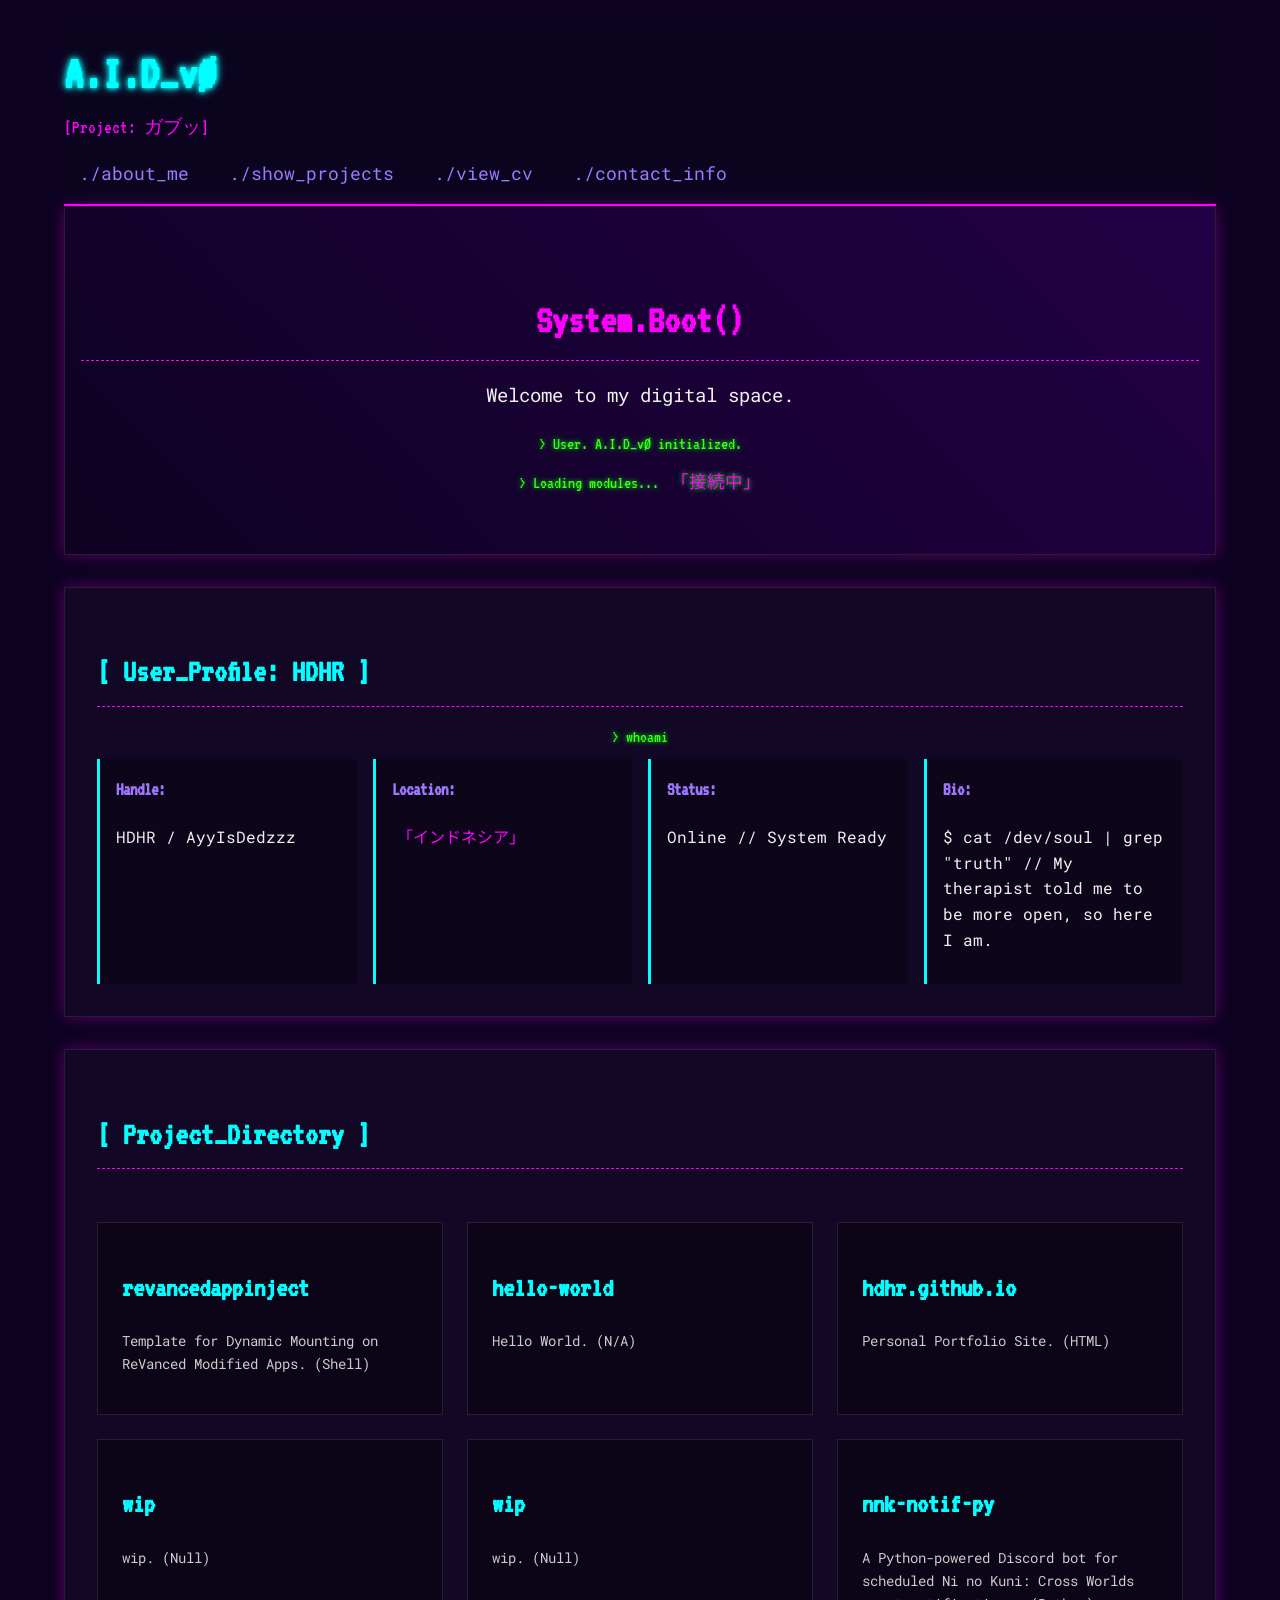
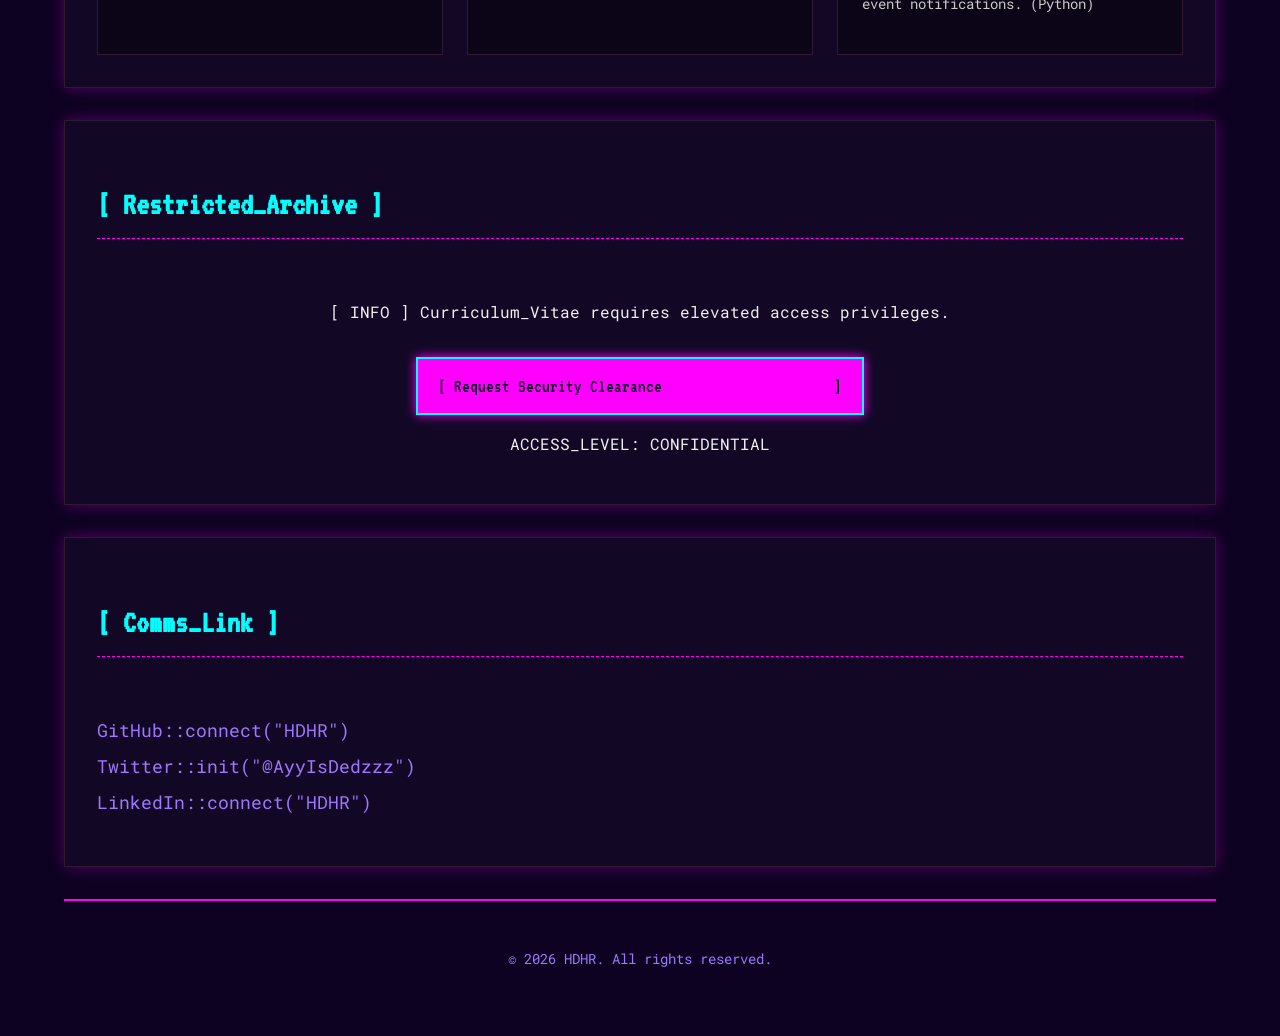
==== index.html @ f1be5d68 "Remove duplicate "Welcome" message" ====
<!DOCTYPE html>
<html lang="en">
<head>
    <meta charset="UTF-8">
    <meta name="viewport" content="width=device-width, initial-scale=1.0">
    <title>[Project: ガブッ]</title>
    <link rel="icon" type="image/x-icon" href="favicon.ico">
    <link rel="stylesheet" href="style.css">
    <link href="https://fonts.googleapis.com/css2?family=VT323&family=Roboto+Mono&family=Noto+Sans+JP&display=swap" rel="stylesheet">
</head>
<body>
    <div class="container">
        <header>
            <div class="logo">
                <h1>A.I.D_vØ</h1>
                <span class="sub-logo">[Project: ガブッ]</span>
            </div>
            <nav>
                <a href="#about">./about_me</a>
                <a href="#projects">./show_projects</a>
                <a href="#cv">./view_cv</a>
                <a href="#contact">./contact_info</a>
            </nav>
        </header>

        <main>
            <section id="hero">
                <div class="hero-text">
                    <h2>System.Boot()</h2>
                    <p id="typing-effect"></p>
                    <p class="prompt">&gt; User. A.I.D_vØ initialized.</p>
                    <p class="prompt">&gt; Loading modules... <span class="jp-char">「接続中」</span></p>
                </div>
            </section>

            <section id="about">
                <h2>[ User_Profile: HDHR ]</h2>
                <p class="prompt">&gt; whoami</p>
                <div class="profile-grid">
                    <div class="profile-card">
                        <h3>Handle:</h3>
                        <p>HDHR / AyyIsDedzzz</p>
                    </div>
                    <div class="profile-card">
                        <h3>Location:</h3>
                        <p><span class="jp-char">「インドネシア」</span></p>
                    </div>
                    <div class="profile-card">
                        <h3>Status:</h3>
                        <p>Online // System Ready</p>
                    </div>
                    <div class="profile-card">
                        <h3>Bio:</h3>
                        <p>$ cat /dev/soul | grep "truth" // My therapist told me to be more open, so here I am.</p>
                    </div>
                </div>
            </section>

            <section id="projects">
                <h2>[ Project_Directory ]</h2>
                <p class="prompt">&gt; ls ./projects</p>
                <div class="projects-grid">
                    <div class="project-item">
                        <h3><a href="https://github.com/HDHR/revancedappinject" target="_blank">revancedappinject</a></h3>
                        <p>Template for Dynamic Mounting on ReVanced Modified Apps. (Shell)</p>
                    </div>
                    <div class="project-item">
                        <h3><a href="https://github.com/HDHR/hello-world" target="_blank">hello-world</a></h3>
                        <p>Hello World. (N/A)</p>
                    </div>
                    <div class="project-item">
                        <h3><a href="https://github.com/HDHR/hdhr.github.io" target="_blank">hdhr.github.io</a></h3>
                        <p>Personal Portfolio Site. (HTML)</p>
                    </div>
                    <div class="project-item">
                        <h3><a href="https://github.com/HDHR" target="_blank">wip</a></h3>
                        <p>wip. (Null)</p>
                    </div>
                    <div class="project-item">
                        <h3><a href="https://github.com/HDHR" target="_blank">wip</a></h3>
                        <p>wip. (Null)</p>
                    </div>
                    <div class="project-item">
                        <h3><a href="https://github.com/HDHR/nnk-notif-py" target="_blank">nnk-notif-py</a></h3>
                        <p>A Python-powered Discord bot for scheduled Ni no Kuni: Cross Worlds event notifications. (Python)</p>
                    </div>
                </div>
            </section>

            <section id="cv">
                <h2>[ Restricted_Archive ]</h2>
                <p class="prompt">&gt; sudo request_access --file ./secure/cv.pdf</p>
                <div class="cv-link">
                    <p>[ INFO ] Curriculum_Vitae requires elevated access privileges.</p>
                    <a href="https://tiny.cc/zdxl001" target="_blank" id="cv-access-request" class="button">[ Request Security Clearance <span class="jp-char">「アクセス申請」</span> ]</a>
                    <p span class="glitch" data-text="ACCESS_LEVEL: CONFIDENTIAL">ACCESS_LEVEL: CONFIDENTIAL</span></p>
                </div>
            </section>

            <section id="contact">
                <h2>[ Comms_Link ]</h2>
                <p class="prompt">&gt; establish_connection --protocol all</p>
                <ul>
                    <li><a href="https://github.com/HDHR" target="_blank">GitHub::connect("HDHR")</a></li>
                    <li><a href="https://twitter.com/AyyIsDedzzz" target="_blank">Twitter::init("@AyyIsDedzzz")</a></li>
                    <li><a href="https://www.linkedin.com/in/hdhr/" target="_blank">LinkedIn::connect("HDHR")</a></li>
                    <!-- <li>Discord::user("<span class="glitch" data-text="@AyyIsDedzzz">@AyyIsDedzzz</span>")</li> -->
                </ul>
            </section>
        </main>

        <footer>
            <p>&copy; <span id="current-year"></span> HDHR. All rights reserved.</p>
        </footer>
    </div>
    <script src="script.js"></script>
</body>
</html>
---- style.css ----
body {
    font-family: 'Roboto Mono', monospace;
    background-color: #0d0221;
    color: #f0f0f0;
    margin: 0;
    padding: 0;
    line-height: 1.6;
    overflow-x: hidden;
}

.container {
    width: 90%;
    max-width: 1200px;
    margin: 0 auto;
    padding: 20px;
}

header {
    background: rgba(10, 5, 30, 0.8);
    padding: 1rem 0;
    border-bottom: 2px solid #ff00ff;
}

.prompt {
    opacity: 0;
    transition: opacity 0.5s ease-in-out;
    color: #00ff00;
    text-shadow: 0 0 5px #00ff00;
    margin: 5px 0;
    text-align: center;
    margin-bottom: 2rem;
}

.logo h1 {
    font-family: 'VT323', monospace;
    font-size: 3em;
    color: #00ffff;
    margin: 0;
    text-shadow: 0 0 5px #00ffff, 0 0 10px #00ffff;
}

.logo .sub-logo {
    font-family: 'VT323', monospace;
    color: #ff00ff;
    font-size: 1.2em;
}

nav {
    margin-top: 1rem;
}

nav a {
    color: #9f78ff;
    text-decoration: none;
    margin: 0 15px;
    font-size: 1.1em;
    transition: color 0.3s ease, text-shadow 0.3s ease;
}

nav a:hover {
    color: #ff00ff;
    text-shadow: 0 0 5px #ff00ff;
}

main section {
    background: rgba(20, 10, 40, 0.7);
    padding: 2rem;
    margin-bottom: 2rem;
    border: 1px solid #301934;
    box-shadow: 0 0 15px rgba(255, 0, 255, 0.3);
}

main section h2 {
    font-family: 'VT323', monospace;
    color: #00ffff;
    font-size: 2em;
    border-bottom: 1px dashed #ff00ff;
    padding-bottom: 0.5rem;
    margin-bottom: 1rem;
}

.prompt {
    color: #39ff14;
    font-family: 'VT323', monospace;
    font-size: 1.1em;
    margin-bottom: 0.5em;
}

.jp-char {
    font-family: 'Noto Sans JP', sans-serif;
    color: #ff00ff;
    margin-left: 5px;
}

#hero {
    text-align: center;
    padding: 3rem 1rem;
    background: linear-gradient(45deg, #0d0221, #240046);
}

#hero h2 {
    font-size: 2.5em;
    margin-bottom: 1rem;
    color: #ff00ff;
}

#typing-effect {
    font-size: 1.2em;
    color: #f0f0f0;
    min-height: 1.5em;
    margin-bottom: 1em;
}

.profile-grid {
    display: grid;
    grid-template-columns: repeat(auto-fit, minmax(250px, 1fr));
    gap: 1rem;
}

.profile-card {
    background: rgba(0,0,0,0.3);
    padding: 1rem;
    border-left: 3px solid #00ffff;
}

.profile-card h3 {
    color: #9f78ff;
    margin-top: 0;
    font-family: 'VT323', monospace;
}

.projects-grid {
    display: grid;
    grid-template-columns: repeat(auto-fit, minmax(300px, 1fr));
    gap: 1.5rem;
}

.project-item {
    background: rgba(0,0,0,0.4);
    padding: 1.5rem;
    border: 1px solid #301934;
    transition: transform 0.3s ease, box-shadow 0.3s ease;
}

.project-item:hover {
    transform: translateY(-5px);
    box-shadow: 0 0 20px rgba(0, 255, 255, 0.5);
}

.project-item h3 a {
    color: #00ffff;
    text-decoration: none;
    font-family: 'VT323', monospace;
    font-size: 1.5em;
}

.project-item h3 a:hover {
    text-decoration: underline;
    color: #ff00ff;
}

.project-item p {
    font-size: 0.9em;
    color: #cccccc;
}

.cv-link {
    text-align: center;
}

.button {
    display: inline-block;
    padding: 10px 20px;
    background-color: #ff00ff;
    color: #0d0221;
    text-decoration: none;
    font-family: 'VT323', monospace;
    font-size: 1.2em;
    border: 2px solid #00ffff;
    box-shadow: 0 0 10px #ff00ff;
    transition: background-color 0.3s ease, color 0.3s ease, box-shadow 0.3s ease;
    margin-top: 1rem;
}

.button:hover {
    background-color: #00ffff;
    color: #0d0221;
    box-shadow: 0 0 15px #00ffff;
}

#contact ul {
    list-style: none;
    padding: 0;
}

#contact li {
    margin-bottom: 0.5rem;
}

#contact a {
    color: #9f78ff;
    text-decoration: none;
    font-size: 1.1em;
}

#contact a:hover {
    color: #00ffff;
    text-decoration: underline;
}

.hero-text {
    text-align: center;
}

.glitch {
    position: relative;
    color: #f0f0f0;
}

footer {
    text-align: center;
    padding: 2rem 0;
    margin-top: 2rem;
    border-top: 2px solid #ff00ff;
    color: #9f78ff;
    font-size: 0.9em;
}

@media (max-width: 768px) {
    .logo h1 {
        font-size: 2.5em;
    }
    nav a {
        display: block;
        margin: 10px 0;
    }
    .profile-grid, .projects-grid {
        grid-template-columns: 1fr;
    }
}
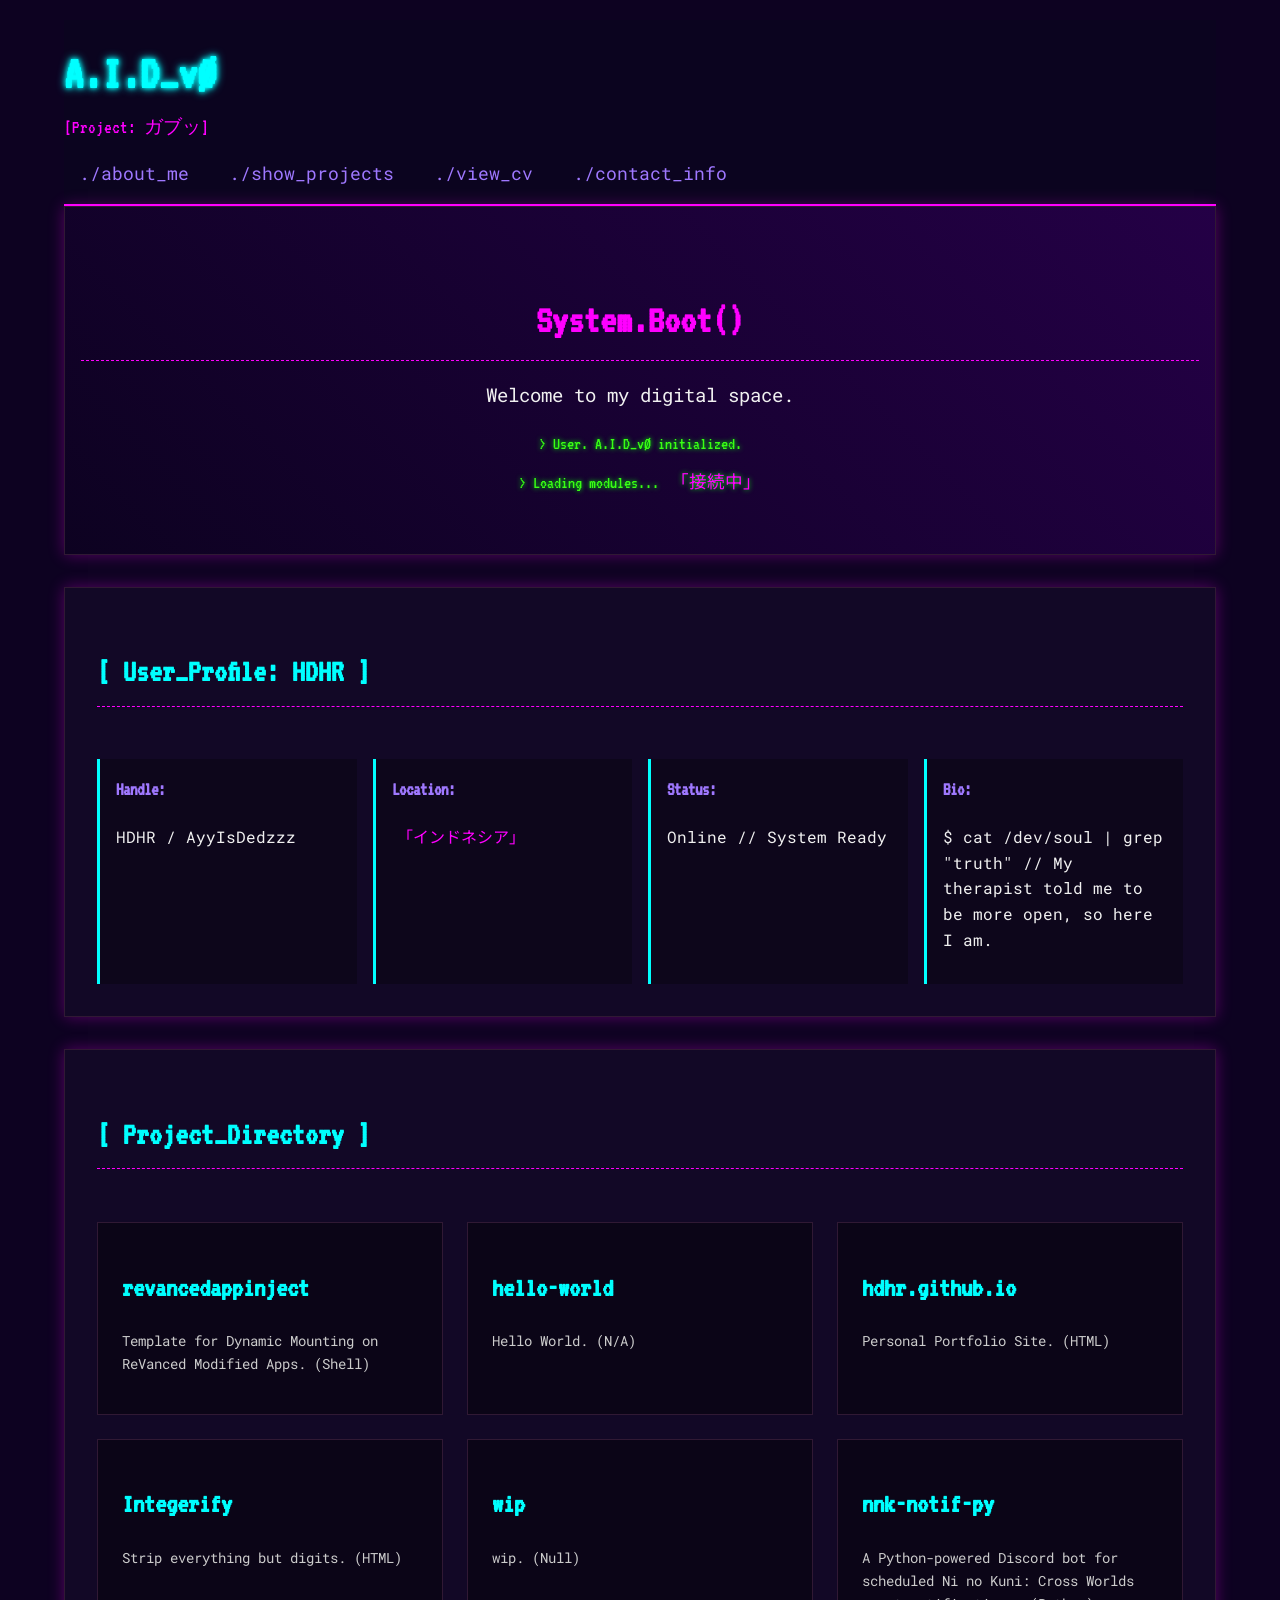
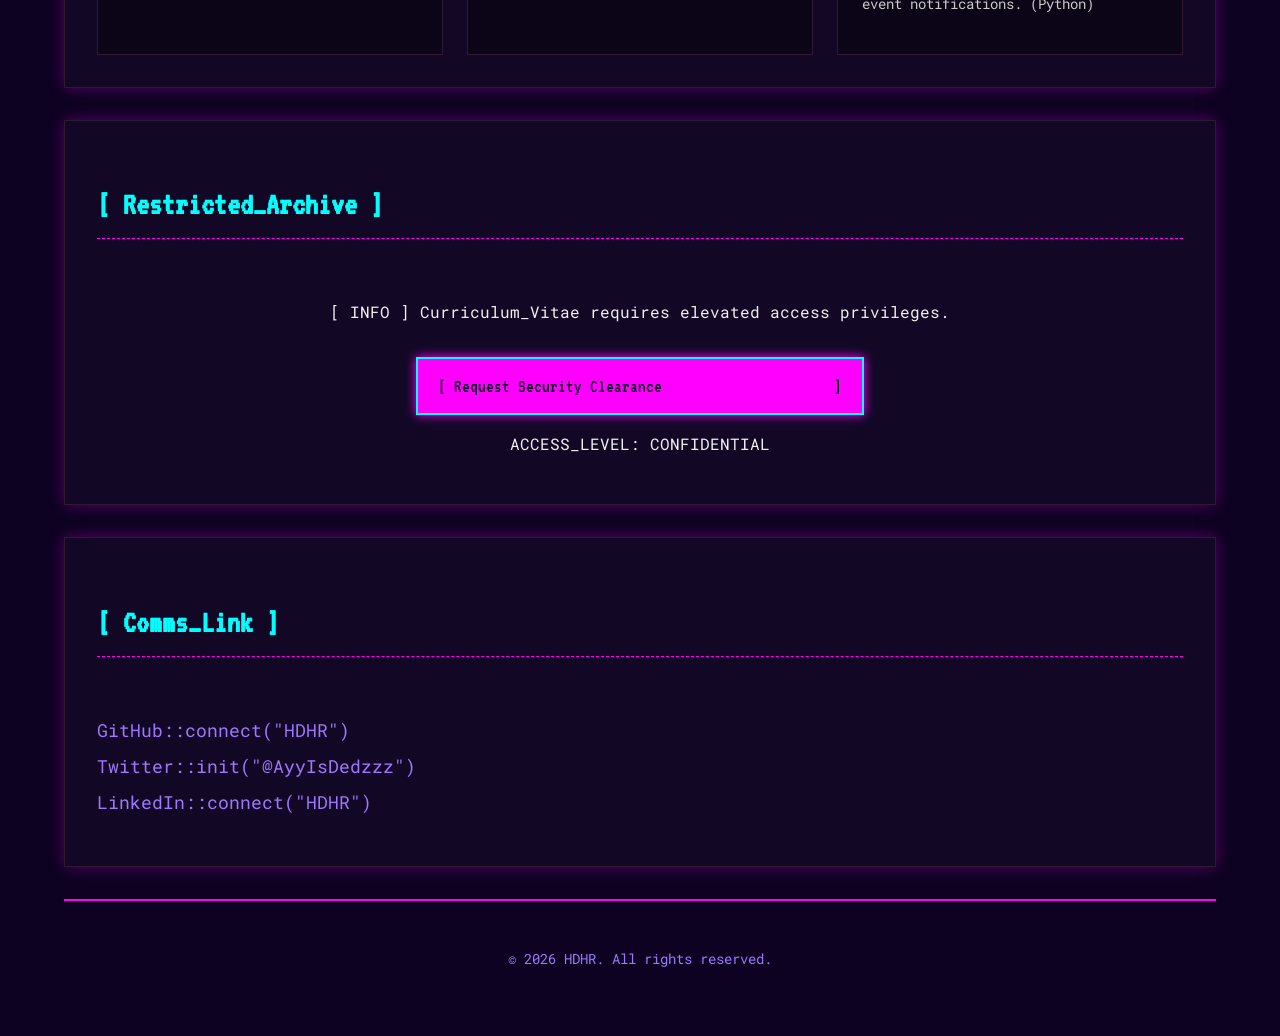
==== commit d5bcf08c: "Add new project "Integerify"" ====
--- a/index.html
+++ b/index.html
@@ -73,8 +73,8 @@
                         <p>Personal Portfolio Site. (HTML)</p>
                     </div>
                     <div class="project-item">
-                        <h3><a href="https://github.com/HDHR" target="_blank">wip</a></h3>
-                        <p>wip. (Null)</p>
+                        <h3><a href="https://hdhr.github.io/Integerify/" target="_blank">Integerify</a></h3>
+                        <p>Strip everything but digits. (HTML)</p>
                     </div>
                     <div class="project-item">
                         <h3><a href="https://github.com/HDHR" target="_blank">wip</a></h3>
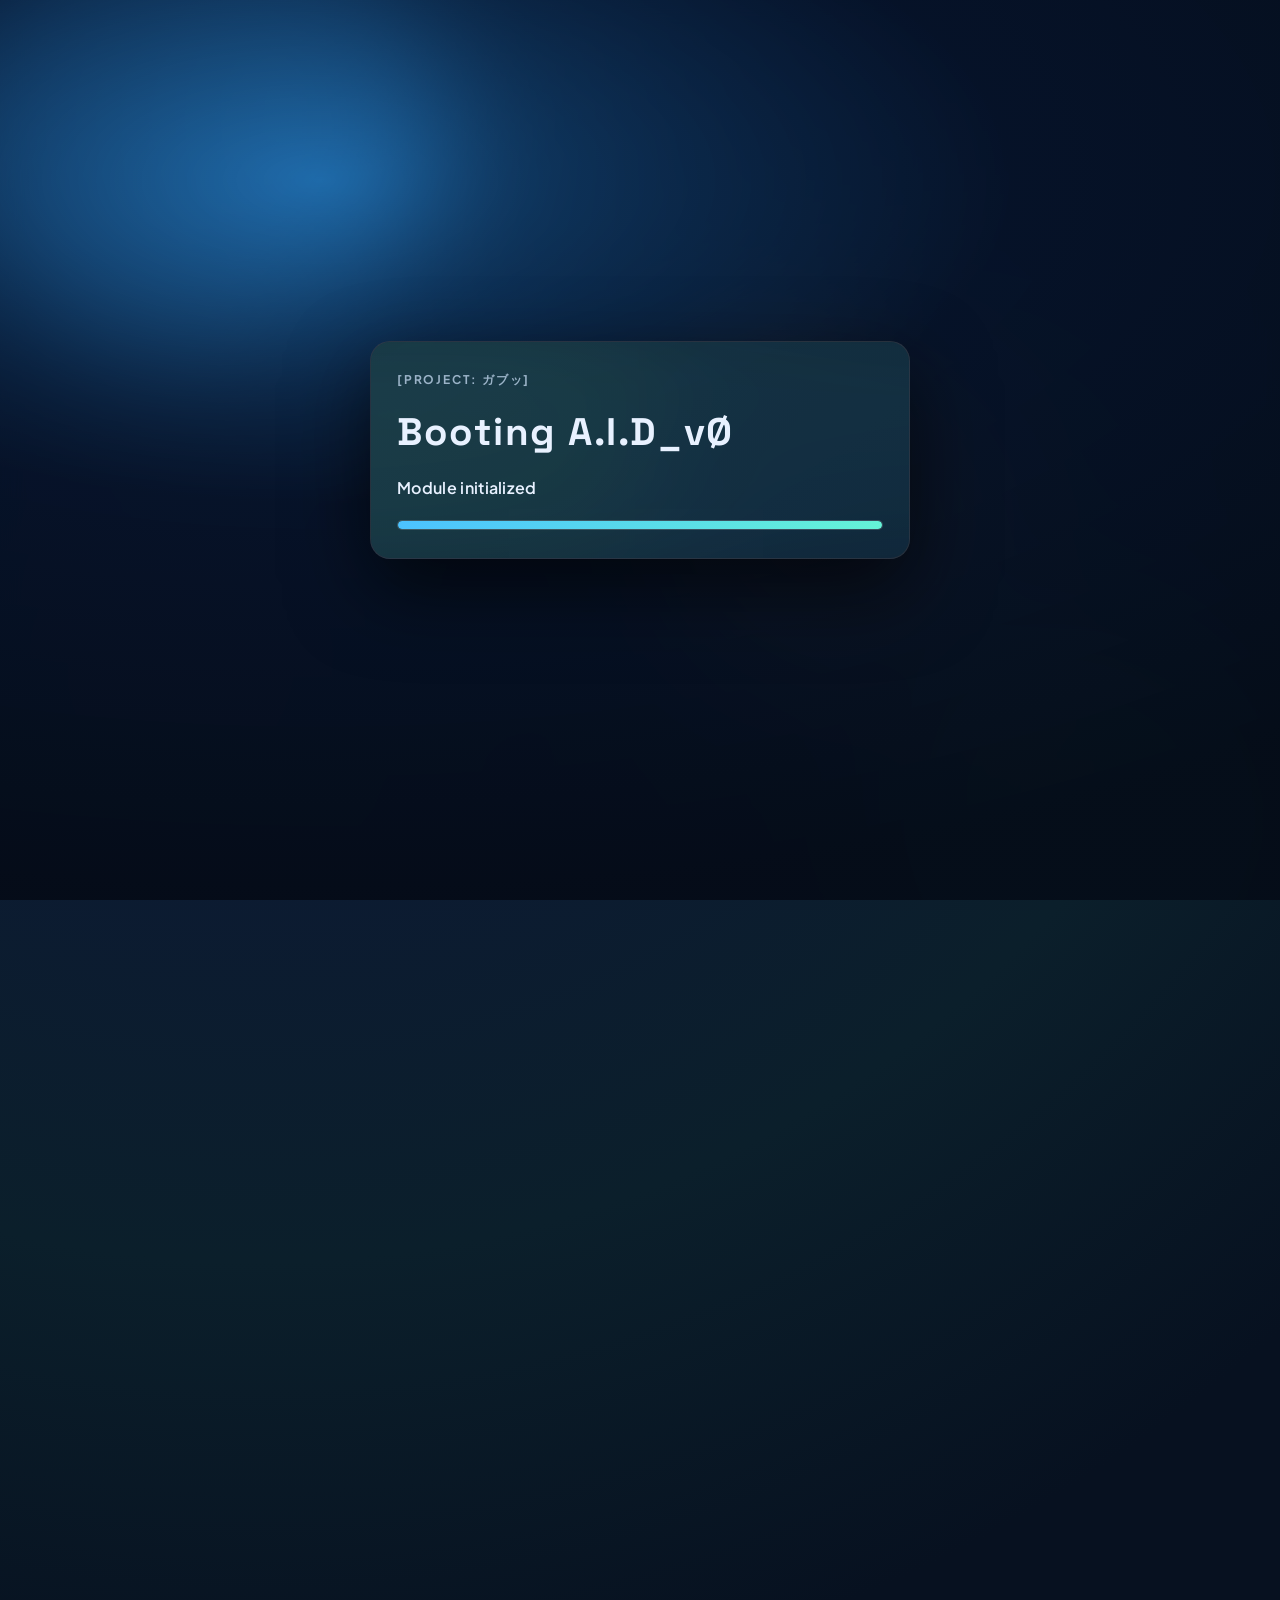
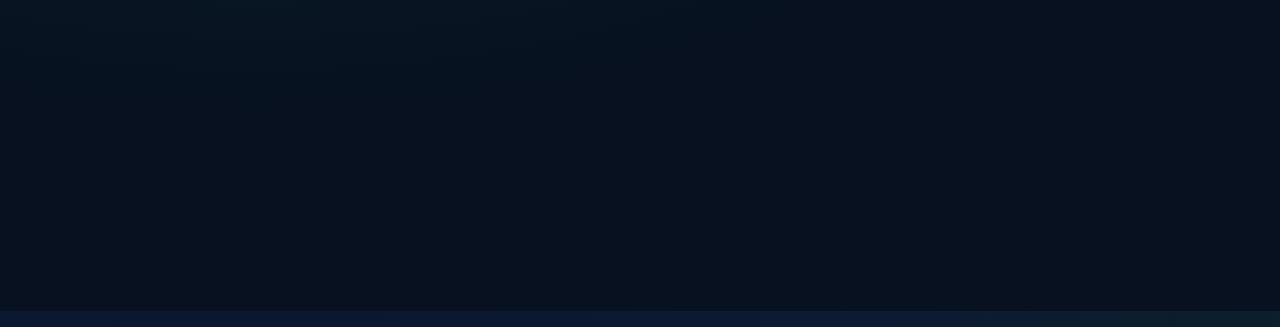
==== commit a89b2438: "In the Frutiger Aero mood 🍃" ====
--- a/index.html
+++ b/index.html
@@ -6,9 +6,25 @@
     <title>[Project: ガブッ]</title>
     <link rel="icon" type="image/x-icon" href="favicon.ico">
     <link rel="stylesheet" href="style.css">
-    <link href="https://fonts.googleapis.com/css2?family=VT323&family=Roboto+Mono&family=Noto+Sans+JP&display=swap" rel="stylesheet">
+    <link href="https://fonts.googleapis.com/css2?family=Plus+Jakarta+Sans:wght@400;500;600;700&family=Space+Grotesk:wght@500;600&family=Noto+Sans+JP:wght@500&display=swap" rel="stylesheet">
 </head>
 <body>
+    <div class="aero-ambient">
+        <div class="orb orb-1"></div>
+        <div class="orb orb-2"></div>
+        <div class="orb orb-3"></div>
+        <div class="mesh"></div>
+    </div>
+    <div id="boot-overlay">
+        <div class="boot-grid">
+            <div class="boot-card">
+                <p class="boot-label">[Project: ガブッ]</p>
+                <h1 class="boot-title">Booting A.I.D_vØ</h1>
+                <p class="boot-line" id="boot-line"></p>
+                <div class="boot-bar"><span></span></div>
+            </div>
+        </div>
+    </div>
     <div class="container">
         <header>
             <div class="logo">
@@ -26,10 +42,11 @@
         <main>
             <section id="hero">
                 <div class="hero-text">
-                    <h2>System.Boot()</h2>
+                    <h2>Module.Load()</h2>
                     <p id="typing-effect"></p>
                     <p class="prompt">&gt; User. A.I.D_vØ initialized.</p>
                     <p class="prompt">&gt; Loading modules... <span class="jp-char">「接続中」</span></p>
+                    <p class="prompt">&gt; Module initialized.</p>
                 </div>
             </section>
 
@@ -93,7 +110,7 @@
                 <div class="cv-link">
                     <p>[ INFO ] Curriculum_Vitae requires elevated access privileges.</p>
                     <a href="https://tiny.cc/zdxl001" target="_blank" id="cv-access-request" class="button">[ Request Security Clearance <span class="jp-char">「アクセス申請」</span> ]</a>
-                    <p span class="glitch" data-text="ACCESS_LEVEL: CONFIDENTIAL">ACCESS_LEVEL: CONFIDENTIAL</span></p>
+                    <p class="glitch" data-text="ACCESS_LEVEL: CONFIDENTIAL">ACCESS_LEVEL: CONFIDENTIAL</p>
                 </div>
             </section>
 
@@ -115,4 +132,4 @@
     </div>
     <script src="script.js"></script>
 </body>
-</html> +</html> 
--- a/style.css
+++ b/style.css
@@ -1,240 +1,563 @@
+:root {
+    --ink: #e8f1ff;
+    --muted: #9bb3c8;
+    --accent: #4cc2ff;
+    --accent-2: #65f3d6;
+    --accent-3: #ffd28c;
+    --card: rgba(17, 31, 54, 0.82);
+    --border: rgba(255, 255, 255, 0.12);
+    --shadow: 0 24px 80px rgba(0, 0, 0, 0.55);
+}
+
+* {
+    box-sizing: border-box;
+}
+
 body {
-    font-family: 'Roboto Mono', monospace;
-    background-color: #0d0221;
-    color: #f0f0f0;
+    font-family: 'Plus Jakarta Sans', sans-serif;
+    background: radial-gradient(120% 80% at 20% 10%, #0b1630 0%, #0c1a33 40%, #0b1f2b 70%, #071120 100%);
+    color: var(--ink);
     margin: 0;
-    padding: 0;
-    line-height: 1.6;
+    line-height: 1.65;
     overflow-x: hidden;
+    min-height: 100vh;
+}
+
+#boot-overlay {
+    position: fixed;
+    inset: 0;
+    display: flex;
+    align-items: center;
+    justify-content: center;
+    background: radial-gradient(120% 80% at 25% 20%, rgba(20, 120, 200, 0.35) 0%, rgba(6, 18, 40, 0.95) 45%, rgba(5, 12, 24, 0.98) 100%);
+    backdrop-filter: blur(12px);
+    z-index: 20;
+    transition: opacity 0.8s ease, transform 0.8s ease, visibility 0.8s ease;
+}
+
+body.boot-complete #boot-overlay {
+    opacity: 0;
+    visibility: hidden;
+    transform: scale(1.02);
+}
+
+body:not(.boot-complete) .container {
+    opacity: 0;
+    filter: blur(10px);
+    transform: translateY(16px);
+    pointer-events: none;
+    transition: opacity 0.6s ease 0.1s, filter 0.6s ease 0.1s, transform 0.6s ease 0.1s;
+}
+
+body.boot-complete .container {
+    opacity: 1;
+    filter: none;
+    transform: none;
+}
+
+.boot-grid {
+    width: min(540px, 92vw);
+}
+
+.boot-card {
+    position: relative;
+    background: linear-gradient(145deg, rgba(13, 28, 45, 0.95), rgba(10, 21, 34, 0.9));
+    border: 1px solid rgba(255, 255, 255, 0.12);
+    border-radius: 20px;
+    padding: 28px 26px;
+    box-shadow: 0 30px 80px rgba(0, 0, 0, 0.65);
+    overflow: hidden;
+}
+
+.boot-card::before {
+    content: "";
+    position: absolute;
+    inset: -30%;
+    background: conic-gradient(from 120deg, rgba(76, 194, 255, 0.2), rgba(101, 243, 214, 0.24), rgba(76, 194, 255, 0.18));
+    filter: blur(60px);
+    opacity: 0.7;
+    z-index: 0;
+}
+
+.boot-label {
+    position: relative;
+    z-index: 1;
+    letter-spacing: 0.15em;
+    text-transform: uppercase;
+    color: var(--muted);
+    font-weight: 700;
+    font-size: 0.75rem;
+    margin: 0 0 10px;
+}
+
+.boot-title {
+    position: relative;
+    z-index: 1;
+    margin: 0 0 12px;
+    font-family: 'Space Grotesk', 'Plus Jakarta Sans', sans-serif;
+    font-size: clamp(1.8rem, 4vw, 2.4rem);
+    letter-spacing: 0.04em;
+    color: var(--ink);
+}
+
+.boot-line {
+    position: relative;
+    z-index: 1;
+    margin: 0 0 18px;
+    min-height: 1.4em;
+    color: var(--ink);
+    font-weight: 600;
+    letter-spacing: 0.02em;
+}
+
+.boot-bar {
+    position: relative;
+    z-index: 1;
+    width: 100%;
+    height: 10px;
+    border-radius: 999px;
+    background: rgba(255, 255, 255, 0.06);
+    overflow: hidden;
+    border: 1px solid rgba(255, 255, 255, 0.12);
+}
+
+.boot-bar span {
+    display: block;
+    height: 100%;
+    width: 0;
+    background: linear-gradient(120deg, var(--accent), var(--accent-2));
+    box-shadow: 0 0 18px rgba(76, 194, 255, 0.4);
+    border-radius: 999px;
+    animation: boot-progress 3.6s ease forwards;
+}
+
+@keyframes boot-progress {
+    0% { width: 0; }
+    40% { width: 38%; }
+    70% { width: 68%; }
+    100% { width: 100%; }
+}
+
+a {
+    color: inherit;
+}
+
+.aero-ambient {
+    position: fixed;
+    inset: 0;
+    pointer-events: none;
+    overflow: hidden;
+    z-index: 0;
+}
+
+.aero-ambient .orb {
+    position: absolute;
+    border-radius: 999px;
+    filter: blur(60px);
+    mix-blend-mode: screen;
+    opacity: 0.45;
+}
+
+.orb-1 {
+    width: 520px;
+    height: 520px;
+    background: #3aa7ff;
+    top: -140px;
+    left: -80px;
+}
+
+.orb-2 {
+    width: 420px;
+    height: 420px;
+    background: #3dd1ad;
+    bottom: -140px;
+    right: -20px;
+}
+
+.orb-3 {
+    width: 320px;
+    height: 320px;
+    background: #ffb86c;
+    top: 40%;
+    left: 52%;
+}
+
+.mesh {
+    position: absolute;
+    inset: -10%;
+    background:
+        radial-gradient(circle at 30% 20%, rgba(76, 194, 255, 0.35), transparent 35%),
+        radial-gradient(circle at 70% 60%, rgba(101, 243, 214, 0.28), transparent 35%),
+        radial-gradient(circle at 20% 70%, rgba(255, 216, 140, 0.2), transparent 25%);
+    filter: blur(90px);
+    opacity: 0.5;
 }
 
 .container {
-    width: 90%;
-    max-width: 1200px;
+    position: relative;
+    z-index: 1;
+    width: min(1100px, 92vw);
     margin: 0 auto;
-    padding: 20px;
+    padding: 32px 0 48px;
+    transition: opacity 0.6s ease 0.1s, filter 0.6s ease 0.1s, transform 0.6s ease 0.1s;
 }
 
 header {
-    background: rgba(10, 5, 30, 0.8);
-    padding: 1rem 0;
-    border-bottom: 2px solid #ff00ff;
+    display: flex;
+    align-items: center;
+    justify-content: space-between;
+    gap: 24px;
+    padding: 16px 20px;
+    background: rgba(9, 18, 32, 0.65);
+    border: 1px solid rgba(255, 255, 255, 0.08);
+    border-radius: 18px;
+    box-shadow: var(--shadow);
+    backdrop-filter: blur(14px);
+    position: sticky;
+    top: 16px;
+    z-index: 10;
+}
+
+.logo h1 {
+    margin: 0;
+    font-family: 'Space Grotesk', 'Plus Jakarta Sans', sans-serif;
+    font-size: clamp(1.6rem, 2vw, 2rem);
+    letter-spacing: 0.02em;
+    background: linear-gradient(120deg, var(--accent), var(--accent-2));
+    -webkit-background-clip: text;
+    color: transparent;
+}
+
+.logo .sub-logo {
+    display: block;
+    color: var(--muted);
+    font-size: 0.95rem;
+    margin-top: 4px;
+}
+
+nav {
+    display: flex;
+    flex-wrap: wrap;
+    gap: 12px;
+    justify-content: flex-end;
+}
+
+nav a {
+    display: inline-flex;
+    align-items: center;
+    gap: 6px;
+    padding: 10px 14px;
+    border-radius: 12px;
+    text-decoration: none;
+    font-weight: 600;
+    color: var(--ink);
+    background: linear-gradient(135deg, rgba(35, 143, 218, 0.22), rgba(73, 190, 170, 0.28));
+    border: 1px solid rgba(255, 255, 255, 0.08);
+    box-shadow: 0 12px 28px rgba(0, 0, 0, 0.45);
+    transition: transform 0.2s ease, box-shadow 0.2s ease, background 0.2s ease;
+}
+
+nav a:hover {
+    transform: translateY(-2px);
+    background: linear-gradient(135deg, rgba(35, 143, 218, 0.32), rgba(73, 190, 170, 0.36));
+    box-shadow: 0 14px 32px rgba(0, 0, 0, 0.55);
+}
+
+main section {
+    background: var(--card);
+    border: 1px solid var(--border);
+    border-radius: 24px;
+    box-shadow: var(--shadow);
+    padding: 28px;
+    margin-top: 24px;
+    scroll-margin-top: 120px;
+    position: relative;
+    overflow: hidden;
+}
+
+main section::after {
+    content: "";
+    position: absolute;
+    inset: 0;
+    background: linear-gradient(135deg, rgba(76, 194, 255, 0.08), rgba(101, 243, 214, 0.08));
+    mix-blend-mode: screen;
+    pointer-events: none;
+    z-index: 0;
+}
+
+main section h2 {
+    position: relative;
+    margin: 0 0 14px;
+    font-family: 'Space Grotesk', 'Plus Jakarta Sans', sans-serif;
+    font-size: 1.4rem;
+    letter-spacing: 0.02em;
+    color: var(--ink);
+    display: inline-flex;
+    align-items: center;
+    gap: 10px;
+    z-index: 1;
+}
+
+main section > * {
+    position: relative;
+    z-index: 1;
+}
+
+main section h2::before {
+    content: "";
+    width: 12px;
+    height: 12px;
+    border-radius: 50%;
+    background: linear-gradient(135deg, var(--accent), var(--accent-2));
+    box-shadow: 0 6px 18px rgba(26, 180, 255, 0.4);
 }
 
 .prompt {
+    position: relative;
+    display: inline-flex;
+    align-items: center;
+    padding: 8px 12px;
+    margin: 6px 0 12px;
+    border-radius: 12px;
+    background: linear-gradient(135deg, rgba(26, 180, 255, 0.16), rgba(99, 228, 198, 0.18));
+    color: var(--ink);
+    font-weight: 600;
+    letter-spacing: 0.01em;
+    box-shadow: 0 10px 24px rgba(0, 0, 0, 0.4);
     opacity: 0;
-    transition: opacity 0.5s ease-in-out;
-    color: #00ff00;
-    text-shadow: 0 0 5px #00ff00;
-    margin: 5px 0;
-    text-align: center;
-    margin-bottom: 2rem;
-}
-
-.logo h1 {
-    font-family: 'VT323', monospace;
-    font-size: 3em;
-    color: #00ffff;
-    margin: 0;
-    text-shadow: 0 0 5px #00ffff, 0 0 10px #00ffff;
-}
-
-.logo .sub-logo {
-    font-family: 'VT323', monospace;
-    color: #ff00ff;
-    font-size: 1.2em;
-}
-
-nav {
-    margin-top: 1rem;
-}
-
-nav a {
-    color: #9f78ff;
-    text-decoration: none;
-    margin: 0 15px;
-    font-size: 1.1em;
-    transition: color 0.3s ease, text-shadow 0.3s ease;
-}
-
-nav a:hover {
-    color: #ff00ff;
-    text-shadow: 0 0 5px #ff00ff;
-}
-
-main section {
-    background: rgba(20, 10, 40, 0.7);
-    padding: 2rem;
-    margin-bottom: 2rem;
-    border: 1px solid #301934;
-    box-shadow: 0 0 15px rgba(255, 0, 255, 0.3);
-}
-
-main section h2 {
-    font-family: 'VT323', monospace;
-    color: #00ffff;
-    font-size: 2em;
-    border-bottom: 1px dashed #ff00ff;
-    padding-bottom: 0.5rem;
-    margin-bottom: 1rem;
-}
-
-.prompt {
-    color: #39ff14;
-    font-family: 'VT323', monospace;
-    font-size: 1.1em;
-    margin-bottom: 0.5em;
+    transition: opacity 0.5s ease;
+    z-index: 1;
 }
 
 .jp-char {
     font-family: 'Noto Sans JP', sans-serif;
-    color: #ff00ff;
-    margin-left: 5px;
+    color: var(--accent-2);
+    margin-left: 6px;
+    font-weight: 600;
 }
 
 #hero {
+    display: grid;
+    grid-template-columns: repeat(auto-fit, minmax(280px, 1fr));
+    align-items: center;
+    gap: 28px;
+    padding: clamp(28px, 5vw, 40px);
+    background: linear-gradient(160deg, rgba(12, 26, 46, 0.85), rgba(10, 26, 38, 0.92));
+    border: 1px solid rgba(255, 255, 255, 0.08);
+    box-shadow: 0 22px 50px rgba(0, 0, 0, 0.5);
+}
+
+.hero-text {
+    position: relative;
+    z-index: 1;
+}
+
+#hero h2 {
+    margin: 0 0 10px;
+    font-family: 'Space Grotesk', 'Plus Jakarta Sans', sans-serif;
+    font-size: clamp(2rem, 4vw, 2.8rem);
+    letter-spacing: 0.01em;
+}
+
+#typing-effect {
+    font-size: 1.05rem;
+    color: var(--muted);
+    min-height: 1.4em;
+    margin: 8px 0 12px;
+}
+
+.profile-grid {
+    position: relative;
+    z-index: 1;
+    display: grid;
+    grid-template-columns: repeat(auto-fit, minmax(240px, 1fr));
+    gap: 16px;
+}
+
+.profile-card {
+    background: linear-gradient(180deg, rgba(17, 32, 52, 0.9), rgba(16, 36, 49, 0.92));
+    border: 1px solid var(--border);
+    border-radius: 18px;
+    padding: 16px 18px;
+    box-shadow: 0 14px 32px rgba(0, 0, 0, 0.5);
+    transition: transform 0.2s ease, box-shadow 0.2s ease;
+}
+
+.profile-card:hover {
+    transform: translateY(-3px);
+    box-shadow: 0 16px 40px rgba(0, 0, 0, 0.6);
+}
+
+.profile-card h3 {
+    margin: 0 0 8px;
+    color: var(--muted);
+    font-weight: 700;
+    letter-spacing: 0.01em;
+}
+
+.projects-grid {
+    position: relative;
+    z-index: 1;
+    display: grid;
+    grid-template-columns: repeat(auto-fit, minmax(280px, 1fr));
+    gap: 16px;
+}
+
+.project-item {
+    background: linear-gradient(180deg, rgba(18, 33, 53, 0.94), rgba(15, 35, 50, 0.96));
+    border: 1px solid var(--border);
+    border-radius: 18px;
+    padding: 18px;
+    box-shadow: 0 14px 32px rgba(0, 0, 0, 0.5);
+    transition: transform 0.22s ease, box-shadow 0.22s ease;
+}
+
+.project-item:hover {
+    transform: translateY(-4px);
+    box-shadow: 0 18px 44px rgba(0, 0, 0, 0.65);
+}
+
+.project-item h3 {
+    margin: 0 0 8px;
+}
+
+.project-item h3 a {
+    position: relative;
+    color: var(--ink);
+    text-decoration: none;
+    font-family: 'Space Grotesk', 'Plus Jakarta Sans', sans-serif;
+    font-size: 1.2rem;
+}
+
+.project-item h3 a::after {
+    content: "";
+    position: absolute;
+    left: 0;
+    bottom: -4px;
+    width: 100%;
+    height: 2px;
+    background: linear-gradient(120deg, var(--accent), var(--accent-2));
+    opacity: 0;
+    transition: opacity 0.2s ease, transform 0.2s ease;
+    transform: scaleX(0.8);
+    transform-origin: left;
+}
+
+.project-item h3 a:hover::after {
+    opacity: 1;
+    transform: scaleX(1);
+}
+
+.project-item p {
+    margin: 0;
+    color: var(--muted);
+    font-size: 0.95rem;
+}
+
+.cv-link {
+    position: relative;
+    z-index: 1;
     text-align: center;
-    padding: 3rem 1rem;
-    background: linear-gradient(45deg, #0d0221, #240046);
-}
-
-#hero h2 {
-    font-size: 2.5em;
-    margin-bottom: 1rem;
-    color: #ff00ff;
-}
-
-#typing-effect {
-    font-size: 1.2em;
-    color: #f0f0f0;
-    min-height: 1.5em;
-    margin-bottom: 1em;
-}
-
-.profile-grid {
-    display: grid;
-    grid-template-columns: repeat(auto-fit, minmax(250px, 1fr));
-    gap: 1rem;
-}
-
-.profile-card {
-    background: rgba(0,0,0,0.3);
-    padding: 1rem;
-    border-left: 3px solid #00ffff;
-}
-
-.profile-card h3 {
-    color: #9f78ff;
-    margin-top: 0;
-    font-family: 'VT323', monospace;
-}
-
-.projects-grid {
-    display: grid;
-    grid-template-columns: repeat(auto-fit, minmax(300px, 1fr));
-    gap: 1.5rem;
-}
-
-.project-item {
-    background: rgba(0,0,0,0.4);
-    padding: 1.5rem;
-    border: 1px solid #301934;
-    transition: transform 0.3s ease, box-shadow 0.3s ease;
-}
-
-.project-item:hover {
-    transform: translateY(-5px);
-    box-shadow: 0 0 20px rgba(0, 255, 255, 0.5);
-}
-
-.project-item h3 a {
-    color: #00ffff;
+    color: var(--muted);
+}
+
+.button {
+    display: inline-flex;
+    align-items: center;
+    justify-content: center;
+    gap: 8px;
+    padding: 12px 20px;
+    margin-top: 12px;
+    background: linear-gradient(135deg, var(--accent), var(--accent-2));
+    color: #06121f;
     text-decoration: none;
-    font-family: 'VT323', monospace;
-    font-size: 1.5em;
-}
-
-.project-item h3 a:hover {
-    text-decoration: underline;
-    color: #ff00ff;
-}
-
-.project-item p {
-    font-size: 0.9em;
-    color: #cccccc;
-}
-
-.cv-link {
-    text-align: center;
-}
-
-.button {
-    display: inline-block;
-    padding: 10px 20px;
-    background-color: #ff00ff;
-    color: #0d0221;
-    text-decoration: none;
-    font-family: 'VT323', monospace;
-    font-size: 1.2em;
-    border: 2px solid #00ffff;
-    box-shadow: 0 0 10px #ff00ff;
-    transition: background-color 0.3s ease, color 0.3s ease, box-shadow 0.3s ease;
-    margin-top: 1rem;
+    font-family: 'Space Grotesk', 'Plus Jakarta Sans', sans-serif;
+    font-weight: 700;
+    border-radius: 14px;
+    border: 1px solid rgba(255, 255, 255, 0.15);
+    box-shadow: 0 18px 40px rgba(0, 0, 0, 0.5);
+    transition: transform 0.22s ease, box-shadow 0.22s ease, filter 0.22s ease;
 }
 
 .button:hover {
-    background-color: #00ffff;
-    color: #0d0221;
-    box-shadow: 0 0 15px #00ffff;
+    transform: translateY(-2px);
+    box-shadow: 0 22px 48px rgba(0, 0, 0, 0.65);
+    filter: saturate(1.05);
 }
 
 #contact ul {
     list-style: none;
     padding: 0;
+    margin: 8px 0 0;
+    display: grid;
+    grid-template-columns: repeat(auto-fit, minmax(240px, 1fr));
+    gap: 10px;
+    position: relative;
+    z-index: 1;
 }
 
 #contact li {
-    margin-bottom: 0.5rem;
+    background: linear-gradient(180deg, rgba(16, 31, 52, 0.9), rgba(15, 34, 48, 0.94));
+    border: 1px solid var(--border);
+    border-radius: 14px;
+    padding: 12px 14px;
+    box-shadow: 0 14px 30px rgba(0, 0, 0, 0.5);
+    transition: transform 0.2s ease, box-shadow 0.2s ease;
+}
+
+#contact li:hover {
+    transform: translateY(-2px);
+    box-shadow: 0 18px 38px rgba(0, 0, 0, 0.6);
 }
 
 #contact a {
-    color: #9f78ff;
     text-decoration: none;
-    font-size: 1.1em;
+    font-weight: 700;
+    color: var(--ink);
 }
 
 #contact a:hover {
-    color: #00ffff;
-    text-decoration: underline;
-}
-
-.hero-text {
-    text-align: center;
+    color: var(--accent);
 }
 
 .glitch {
     position: relative;
-    color: #f0f0f0;
+    font-weight: 700;
+    color: var(--ink);
+    letter-spacing: 0.02em;
 }
 
 footer {
     text-align: center;
-    padding: 2rem 0;
-    margin-top: 2rem;
-    border-top: 2px solid #ff00ff;
-    color: #9f78ff;
-    font-size: 0.9em;
-}
-
-@media (max-width: 768px) {
-    .logo h1 {
-        font-size: 2.5em;
+    padding: 26px 0 10px;
+    margin-top: 30px;
+    color: var(--muted);
+    font-size: 0.95rem;
+}
+
+@media (max-width: 900px) {
+    header {
+        flex-direction: column;
+        align-items: flex-start;
     }
+
+    nav {
+        width: 100%;
+        justify-content: flex-start;
+    }
+}
+
+@media (max-width: 640px) {
+    main section {
+        padding: 22px;
+    }
+
+    nav {
+        gap: 8px;
+    }
+
     nav a {
-        display: block;
-        margin: 10px 0;
+        flex: 1 1 auto;
+        justify-content: center;
     }
-    .profile-grid, .projects-grid {
-        grid-template-columns: 1fr;
-    }
-}+}
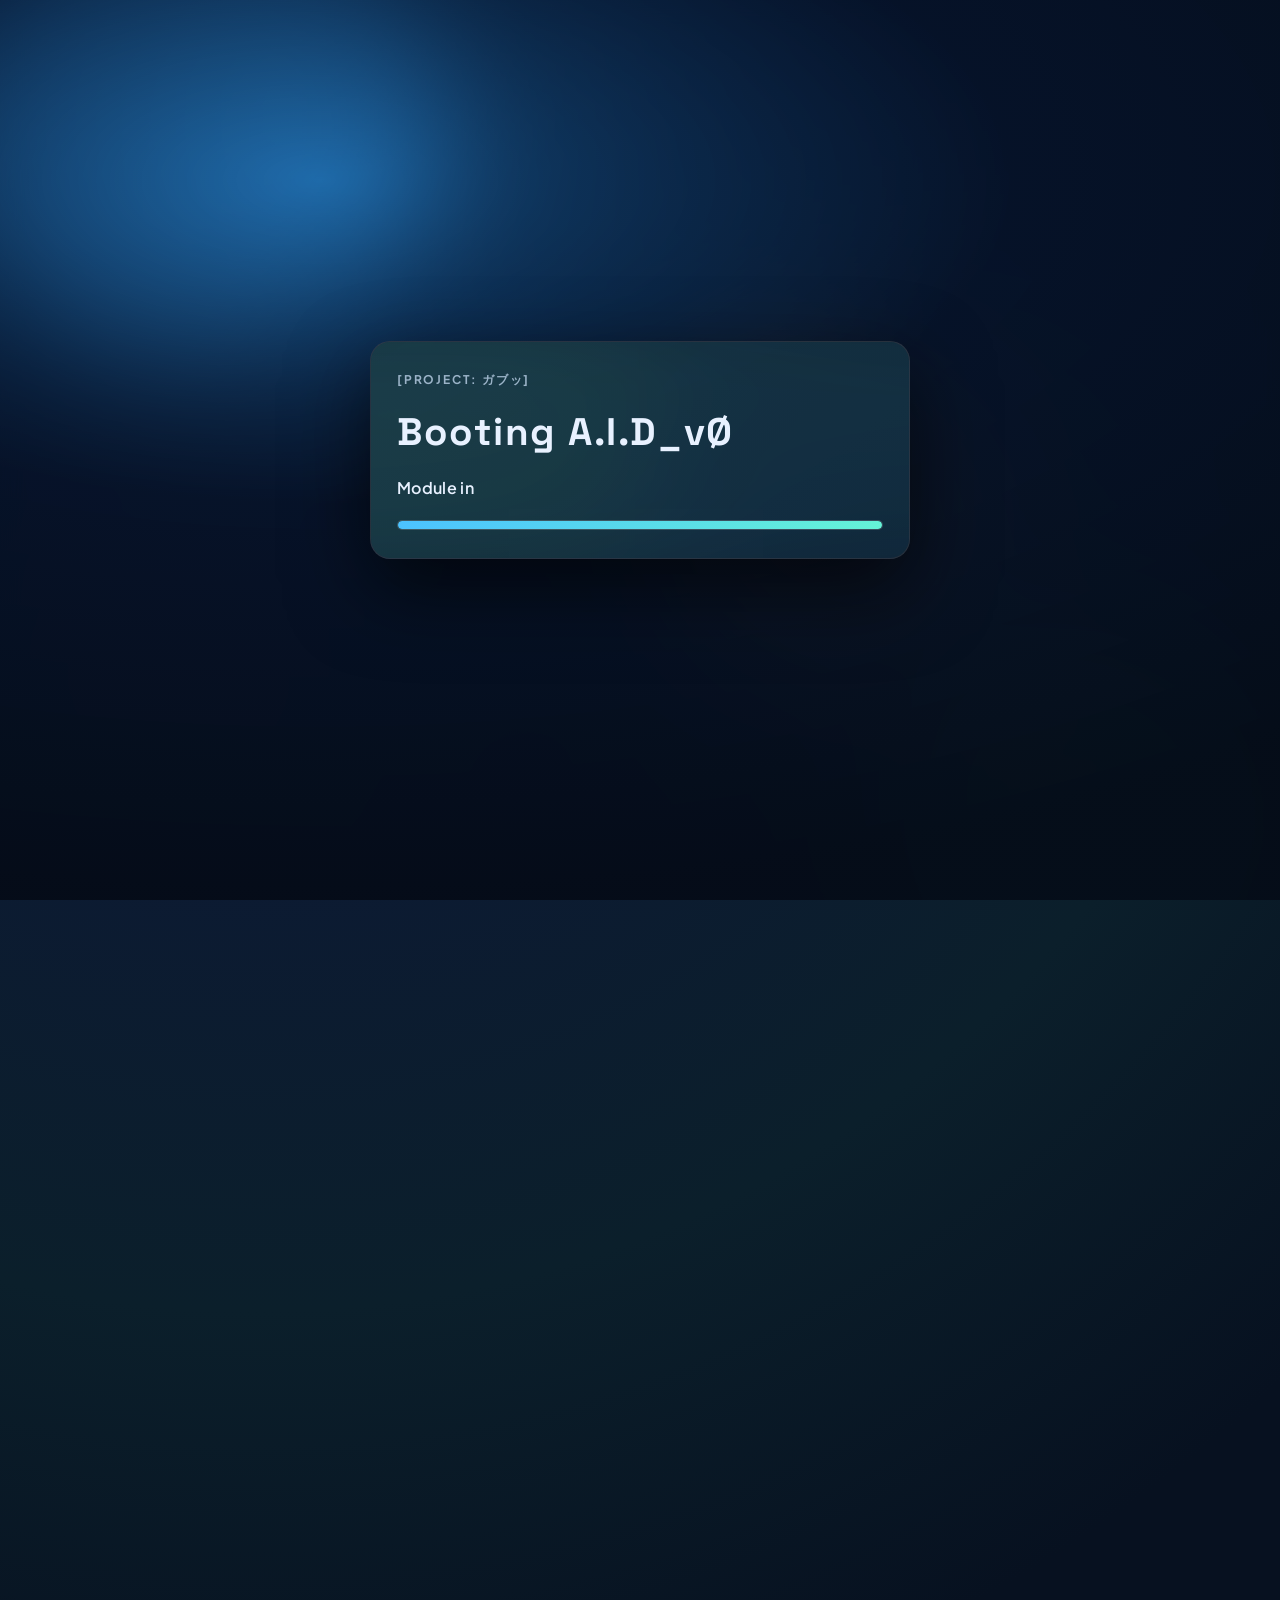
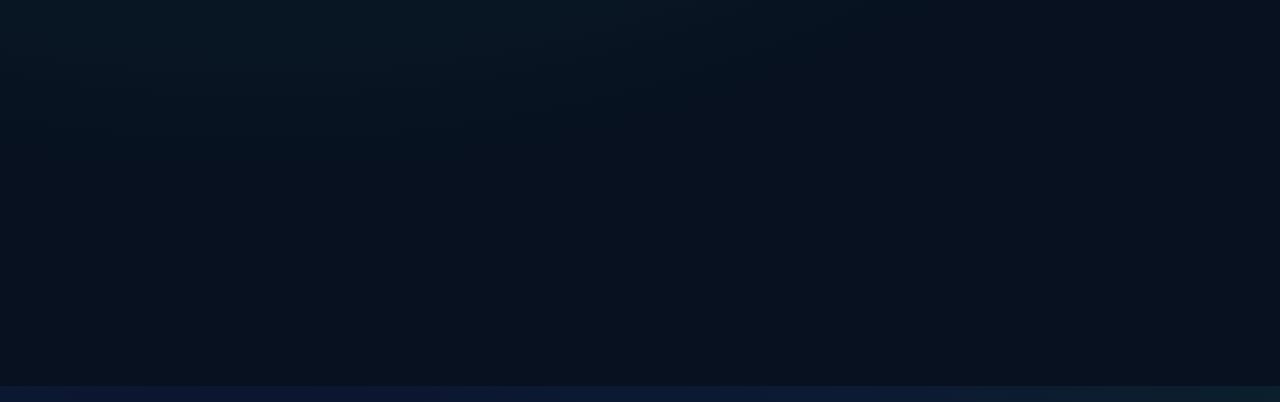
==== commit 13ab9f94: "Update project" ====
--- a/index.html
+++ b/index.html
@@ -78,12 +78,12 @@
                 <p class="prompt">&gt; ls ./projects</p>
                 <div class="projects-grid">
                     <div class="project-item">
-                        <h3><a href="https://github.com/HDHR/revancedappinject" target="_blank">revancedappinject</a></h3>
-                        <p>Template for Dynamic Mounting on ReVanced Modified Apps. (Shell)</p>
+                        <h3><a href="https://github.com/HDHR" target="_blank">confidential-projects</a></h3>
+                        <p>Private archive of experiments, internal tools, and half-built modules hidden behind the firewall. (Confidential)</p>
                     </div>
                     <div class="project-item">
-                        <h3><a href="https://github.com/HDHR/hello-world" target="_blank">hello-world</a></h3>
-                        <p>Hello World. (N/A)</p>
+                        <h3><a href="https://vault.hdhr.my.id/" target="_blank">vaultwarden</a></h3>
+                        <p>Self-hosted password vault experiment for secure credential management. (Docker)</p>
                     </div>
                     <div class="project-item">
                         <h3><a href="https://github.com/HDHR/hdhr.github.io" target="_blank">hdhr.github.io</a></h3>
@@ -91,11 +91,11 @@
                     </div>
                     <div class="project-item">
                         <h3><a href="https://hdhr.github.io/Integerify/" target="_blank">Integerify</a></h3>
-                        <p>Strip everything but digits. (HTML)</p>
+                        <p>Strip everything but digits. (JavaScript)</p>
                     </div>
                     <div class="project-item">
-                        <h3><a href="https://github.com/HDHR" target="_blank">wip</a></h3>
-                        <p>wip. (Null)</p>
+                        <h3><a href="https://ai.hdhr.my.id/" target="_blank">Odysseus Chat</a></h3>
+                        <p>Self-hosted Odysseus instance experiment, an AI workspace project by PewDiePie with chat, agents, tools, memory, docs, and model testing. (Odysseus)</p>
                     </div>
                     <div class="project-item">
                         <h3><a href="https://github.com/HDHR/nnk-notif-py" target="_blank">nnk-notif-py</a></h3>
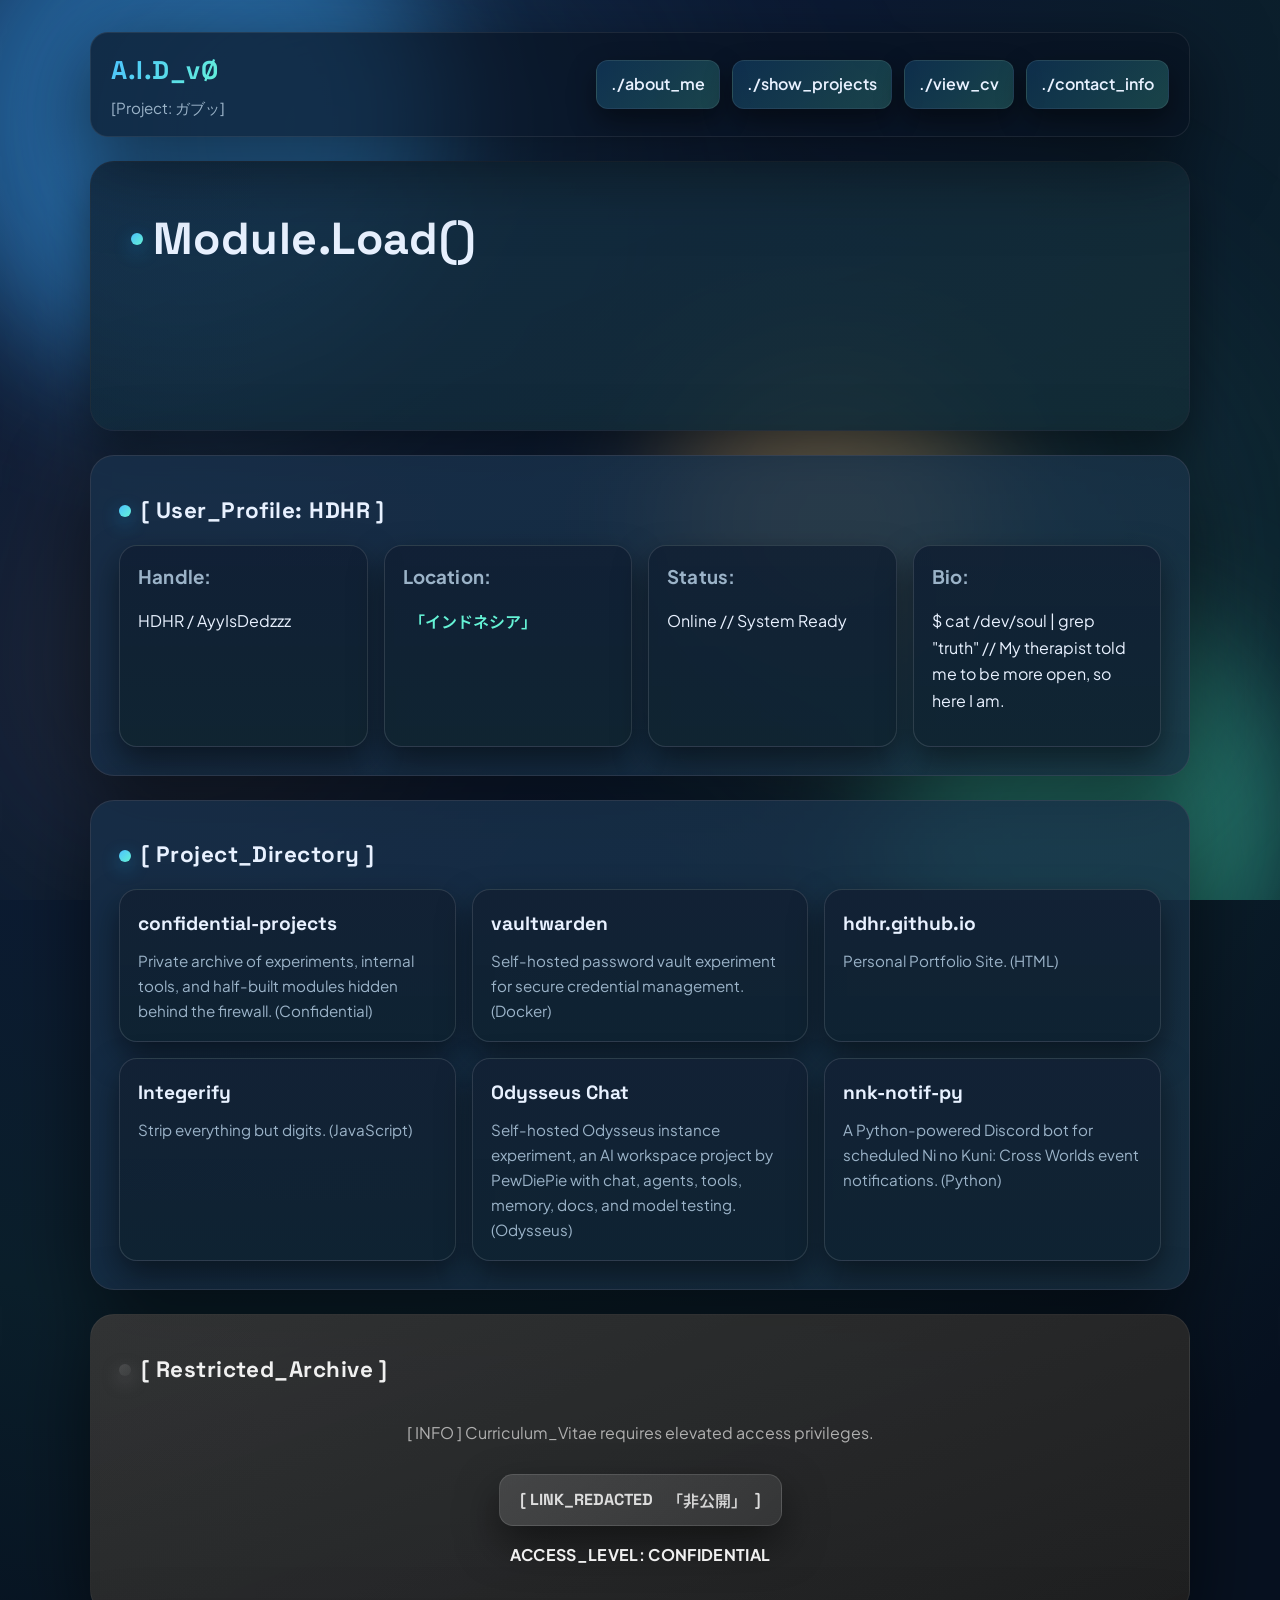
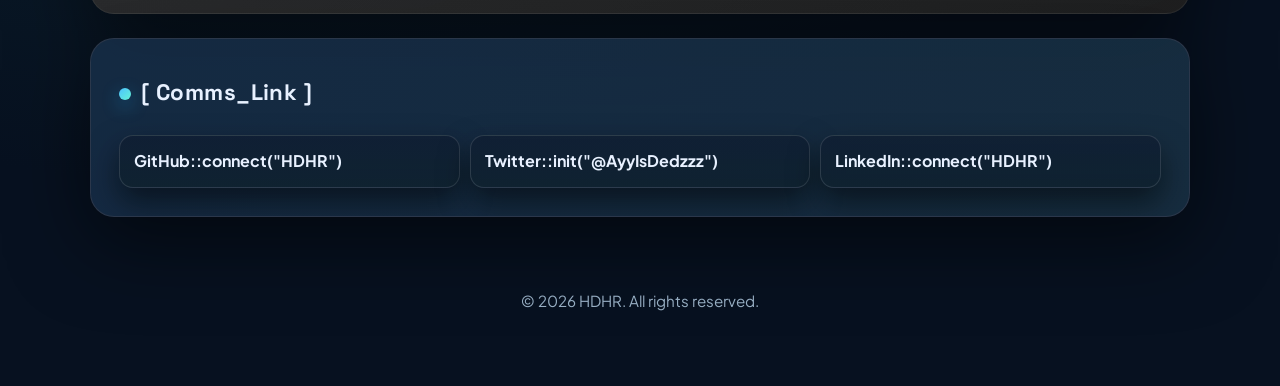
==== commit b1abbefb: "Disable CV for now..." ====
--- a/index.html
+++ b/index.html
@@ -109,7 +109,7 @@
                 <p class="prompt">&gt; sudo request_access --file ./secure/cv.pdf</p>
                 <div class="cv-link">
                     <p>[ INFO ] Curriculum_Vitae requires elevated access privileges.</p>
-                    <a href="https://tiny.cc/zdxl001" target="_blank" id="cv-access-request" class="button">[ Request Security Clearance <span class="jp-char">「アクセス申請」</span> ]</a>
+                    <p class="cv-status">[ LINK_REDACTED <span class="jp-char">「非公開」</span> ]</p>
                     <p class="glitch" data-text="ACCESS_LEVEL: CONFIDENTIAL">ACCESS_LEVEL: CONFIDENTIAL</p>
                 </div>
             </section>
--- a/style.css
+++ b/style.css
@@ -461,6 +461,37 @@
     color: var(--muted);
 }
 
+#cv {
+    background: linear-gradient(160deg, rgba(36, 40, 46, 0.88), rgba(18, 21, 25, 0.94));
+    border-color: rgba(255, 255, 255, 0.1);
+    filter: grayscale(1);
+}
+
+#cv::after {
+    background: linear-gradient(135deg, rgba(255, 255, 255, 0.06), rgba(140, 150, 160, 0.08));
+}
+
+#cv h2::before,
+#cv .prompt,
+.cv-status {
+    background: linear-gradient(135deg, rgba(210, 220, 230, 0.16), rgba(120, 130, 140, 0.18));
+}
+
+.cv-status {
+    display: inline-flex;
+    align-items: center;
+    justify-content: center;
+    gap: 8px;
+    padding: 12px 20px;
+    margin: 12px 0 0;
+    color: #d8dee6;
+    font-family: 'Space Grotesk', 'Plus Jakarta Sans', sans-serif;
+    font-weight: 700;
+    border-radius: 14px;
+    border: 1px solid rgba(255, 255, 255, 0.12);
+    box-shadow: 0 18px 40px rgba(0, 0, 0, 0.5);
+}
+
 .button {
     display: inline-flex;
     align-items: center;
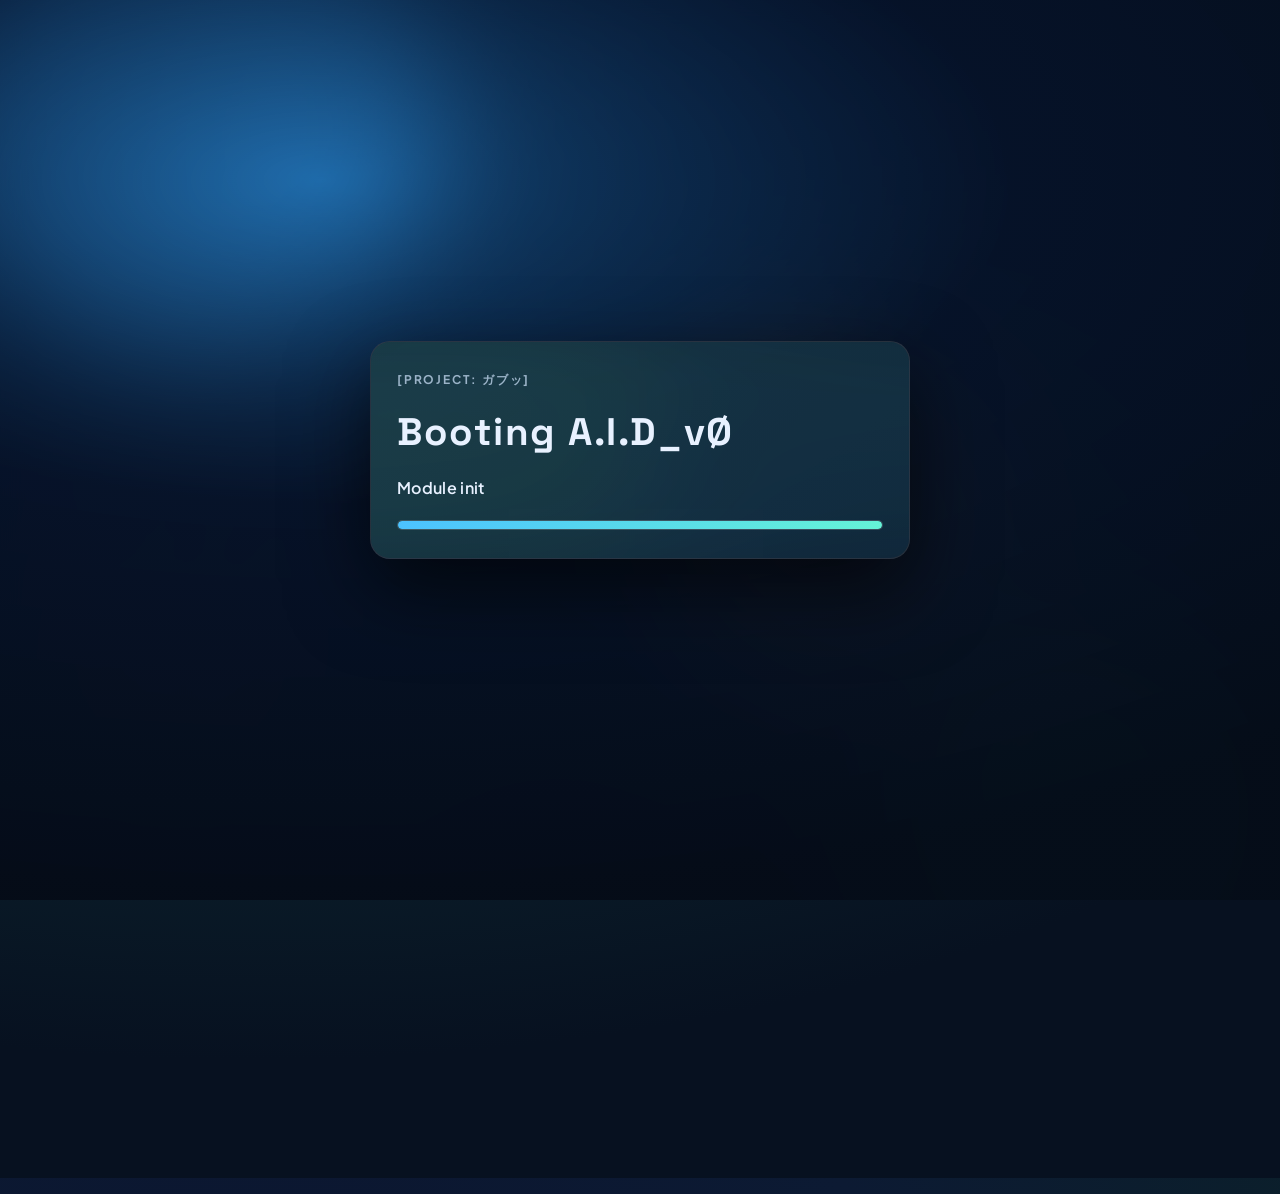
==== commit 85f0337d: "Card revamp" ====
--- a/index.html
+++ b/index.html
@@ -53,7 +53,7 @@
             <section id="about">
                 <h2>[ User_Profile: HDHR ]</h2>
                 <p class="prompt">&gt; whoami</p>
-                <div class="profile-grid">
+                <div class="profile-grid" data-command-output>
                     <div class="profile-card">
                         <h3>Handle:</h3>
                         <p>HDHR / AyyIsDedzzz</p>
@@ -76,7 +76,7 @@
             <section id="projects">
                 <h2>[ Project_Directory ]</h2>
                 <p class="prompt">&gt; ls ./projects</p>
-                <div class="projects-grid">
+                <div class="projects-grid" data-command-output>
                     <div class="project-item">
                         <h3><a href="https://github.com/HDHR" target="_blank">confidential-projects</a></h3>
                         <p>Private archive of experiments, internal tools, and half-built modules hidden behind the firewall. (Confidential)</p>
@@ -107,7 +107,7 @@
             <section id="cv">
                 <h2>[ Restricted_Archive ]</h2>
                 <p class="prompt">&gt; sudo request_access --file ./secure/cv.pdf</p>
-                <div class="cv-link">
+                <div class="cv-link" data-command-output>
                     <p>[ INFO ] Curriculum_Vitae requires elevated access privileges.</p>
                     <p class="cv-status">[ LINK_REDACTED <span class="jp-char">「非公開」</span> ]</p>
                     <p class="glitch" data-text="ACCESS_LEVEL: CONFIDENTIAL">ACCESS_LEVEL: CONFIDENTIAL</p>
@@ -117,7 +117,7 @@
             <section id="contact">
                 <h2>[ Comms_Link ]</h2>
                 <p class="prompt">&gt; establish_connection --protocol all</p>
-                <ul>
+                <ul data-command-output>
                     <li><a href="https://github.com/HDHR" target="_blank">GitHub::connect("HDHR")</a></li>
                     <li><a href="https://twitter.com/AyyIsDedzzz" target="_blank">Twitter::init("@AyyIsDedzzz")</a></li>
                     <li><a href="https://www.linkedin.com/in/hdhr/" target="_blank">LinkedIn::connect("HDHR")</a></li>
--- a/style.css
+++ b/style.css
@@ -327,6 +327,38 @@
     opacity: 0;
     transition: opacity 0.5s ease;
     z-index: 1;
+}
+
+[data-command-output] {
+    opacity: 0;
+    max-height: 0;
+    overflow: hidden;
+    transform: translateY(14px);
+    pointer-events: none;
+    transition: max-height 0.65s ease, opacity 0.55s ease 0.12s, transform 0.55s ease 0.12s;
+}
+
+[data-command-output].is-visible {
+    opacity: 1;
+    max-height: var(--output-height, 1200px);
+    transform: translateY(0);
+    pointer-events: auto;
+}
+
+[data-command-output].is-expanded {
+    overflow: visible;
+}
+
+[data-command-output] > * {
+    opacity: 0;
+    transform: translateY(10px);
+    transition: opacity 0.45s ease, transform 0.45s ease;
+}
+
+[data-command-output].is-visible > * {
+    opacity: 1;
+    transform: translateY(0);
+    transition-delay: calc(var(--output-index, 0) * 90ms);
 }
 
 .jp-char {
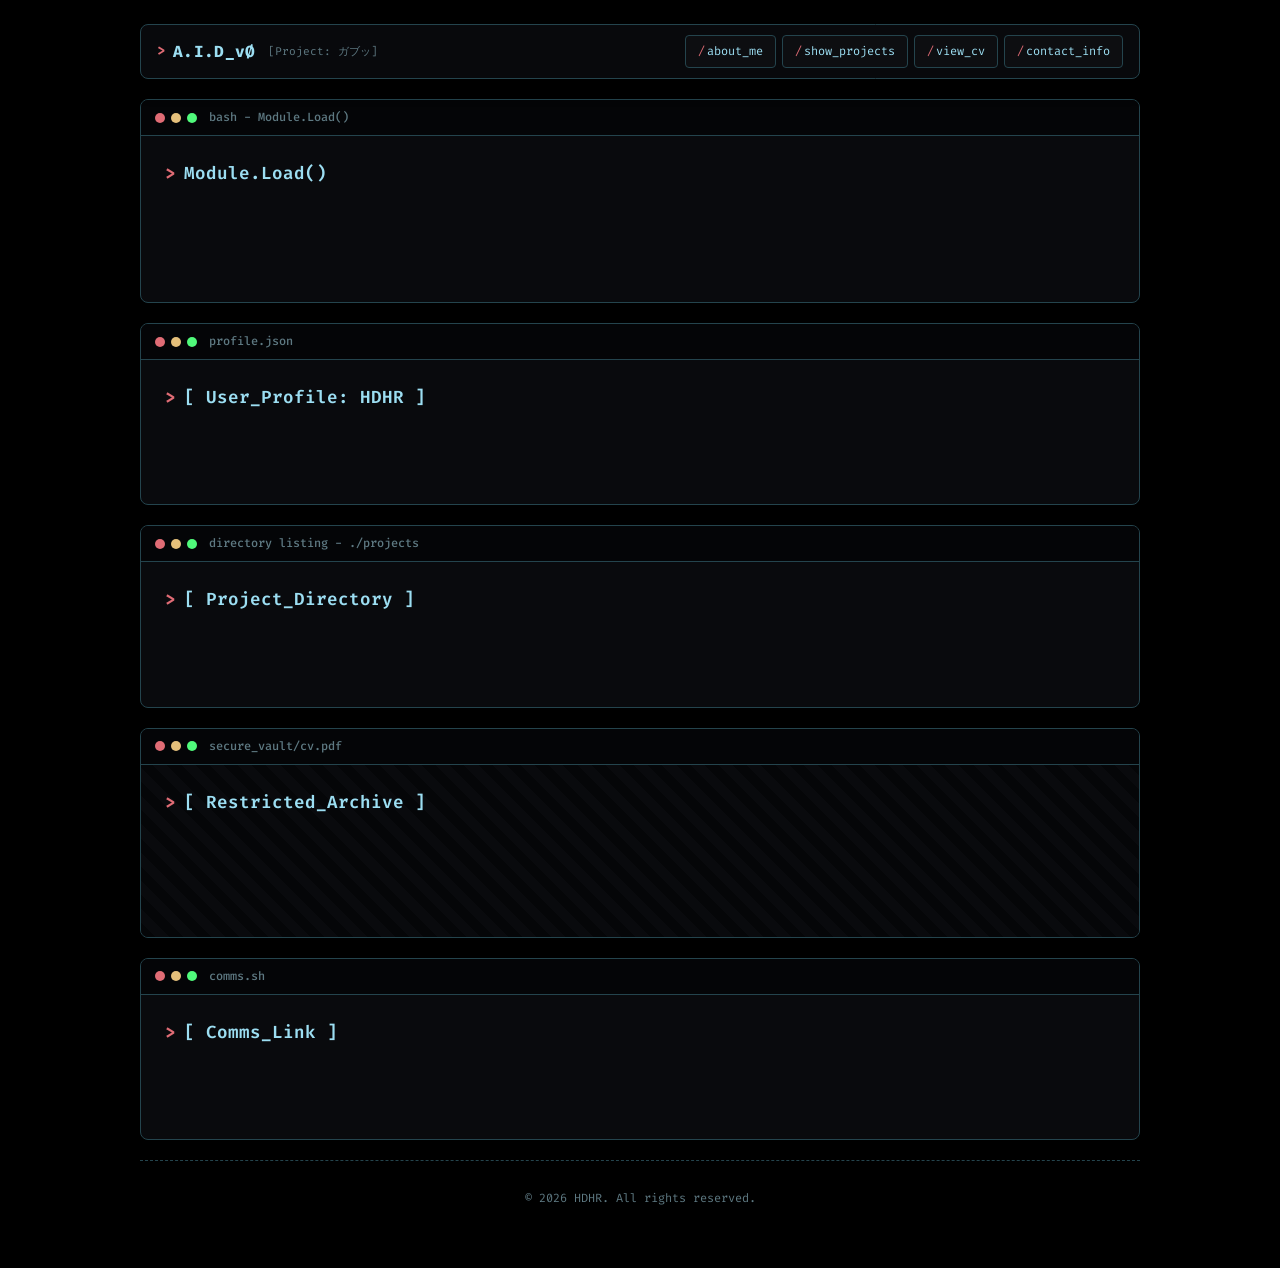
==== commit 2161d979: "Revamp UI" ====
--- a/index.html
+++ b/index.html
@@ -6,123 +6,177 @@
     <title>[Project: ガブッ]</title>
     <link rel="icon" type="image/x-icon" href="favicon.ico">
     <link rel="stylesheet" href="style.css">
-    <link href="https://fonts.googleapis.com/css2?family=Plus+Jakarta+Sans:wght@400;500;600;700&family=Space+Grotesk:wght@500;600&family=Noto+Sans+JP:wght@500&display=swap" rel="stylesheet">
+    <link rel="preconnect" href="https://fonts.googleapis.com">
+    <link rel="preconnect" href="https://fonts.gstatic.com" crossorigin>
+    <link href="https://fonts.googleapis.com/css2?family=Fira+Code:wght@300;400;500;600;700&family=Noto+Sans+JP:wght@400;500;700&display=swap" rel="stylesheet">
 </head>
 <body>
-    <div class="aero-ambient">
-        <div class="orb orb-1"></div>
-        <div class="orb orb-2"></div>
-        <div class="orb orb-3"></div>
-        <div class="mesh"></div>
-    </div>
+    <!-- Background Canvas Rain Animation -->
+    <canvas id="rain-canvas"></canvas>
+
     <div id="boot-overlay">
         <div class="boot-grid">
             <div class="boot-card">
-                <p class="boot-label">[Project: ガブッ]</p>
-                <h1 class="boot-title">Booting A.I.D_vØ</h1>
-                <p class="boot-line" id="boot-line"></p>
-                <div class="boot-bar"><span></span></div>
+                <div class="panel-header">
+                    <span class="window-dots"><i class="dot red"></i><i class="dot yellow"></i><i class="dot green"></i></span>
+                    <span class="panel-title">[Project: ガブッ]</span>
+                </div>
+                <div class="panel-body">
+                    <p class="boot-label">[Project: ガブッ]</p>
+                    <h1 class="boot-title">Booting A.I.D_vØ</h1>
+                    <p class="boot-line" id="boot-line"></p>
+                    <div class="boot-bar"><span></span></div>
+                </div>
             </div>
         </div>
     </div>
+
     <div class="container">
-        <header>
+        <header class="top-nav-panel">
             <div class="logo">
-                <h1>A.I.D_vØ</h1>
+                <span class="logo-accent">&gt;</span>
+                <span class="logo-text">A.I.D_vØ</span>
                 <span class="sub-logo">[Project: ガブッ]</span>
             </div>
             <nav>
-                <a href="#about">./about_me</a>
-                <a href="#projects">./show_projects</a>
-                <a href="#cv">./view_cv</a>
-                <a href="#contact">./contact_info</a>
+                <a href="#about" class="nav-tab"><span class="tab-slash">/</span>about_me</a>
+                <a href="#projects" class="nav-tab"><span class="tab-slash">/</span>show_projects</a>
+                <a href="#cv" class="nav-tab"><span class="tab-slash">/</span>view_cv</a>
+                <a href="#contact" class="nav-tab"><span class="tab-slash">/</span>contact_info</a>
             </nav>
         </header>
 
         <main>
-            <section id="hero">
-                <div class="hero-text">
-                    <h2>Module.Load()</h2>
-                    <p id="typing-effect"></p>
-                    <p class="prompt">&gt; User. A.I.D_vØ initialized.</p>
-                    <p class="prompt">&gt; Loading modules... <span class="jp-char">「接続中」</span></p>
-                    <p class="prompt">&gt; Module initialized.</p>
+            <section id="hero" class="odyssey-panel">
+                <div class="panel-header">
+                    <span class="window-dots"><i class="dot red"></i><i class="dot yellow"></i><i class="dot green"></i></span>
+                    <span class="panel-title">bash - Module.Load()</span>
                 </div>
-            </section>
-
-            <section id="about">
-                <h2>[ User_Profile: HDHR ]</h2>
-                <p class="prompt">&gt; whoami</p>
-                <div class="profile-grid" data-command-output>
-                    <div class="profile-card">
-                        <h3>Handle:</h3>
-                        <p>HDHR / AyyIsDedzzz</p>
-                    </div>
-                    <div class="profile-card">
-                        <h3>Location:</h3>
-                        <p><span class="jp-char">「インドネシア」</span></p>
-                    </div>
-                    <div class="profile-card">
-                        <h3>Status:</h3>
-                        <p>Online // System Ready</p>
-                    </div>
-                    <div class="profile-card">
-                        <h3>Bio:</h3>
-                        <p>$ cat /dev/soul | grep "truth" // My therapist told me to be more open, so here I am.</p>
+                <div class="panel-body hero-text">
+                    <h2><span class="prompt-sym">&gt;</span> Module.Load()</h2>
+                    <p class="prompt" id="prompt-hero"><span class="prompt-user">hdhr@bruh</span>:<span class="prompt-path">~</span>$ <span class="typed-cmd" data-cmd="./load_modules.sh"></span></p>
+                    <div class="terminal-log-box" data-command-output id="output-hero">
+                        <p>&gt; A.I.D_vØ initialized.</p>
+                        <p>&gt; Loading modules... <span class="jp-char">「接続中」</span></p>
+                        <p>&gt; Module initialized.</p>
                     </div>
                 </div>
             </section>
 
-            <section id="projects">
-                <h2>[ Project_Directory ]</h2>
-                <p class="prompt">&gt; ls ./projects</p>
-                <div class="projects-grid" data-command-output>
-                    <div class="project-item">
-                        <h3><a href="https://github.com/HDHR" target="_blank">confidential-projects</a></h3>
-                        <p>Private archive of experiments, internal tools, and half-built modules hidden behind the firewall. (Confidential)</p>
-                    </div>
-                    <div class="project-item">
-                        <h3><a href="https://vault.hdhr.my.id/" target="_blank">vaultwarden</a></h3>
-                        <p>Self-hosted password vault experiment for secure credential management. (Docker)</p>
-                    </div>
-                    <div class="project-item">
-                        <h3><a href="https://github.com/HDHR/hdhr.github.io" target="_blank">hdhr.github.io</a></h3>
-                        <p>Personal Portfolio Site. (HTML)</p>
-                    </div>
-                    <div class="project-item">
-                        <h3><a href="https://hdhr.github.io/Integerify/" target="_blank">Integerify</a></h3>
-                        <p>Strip everything but digits. (JavaScript)</p>
-                    </div>
-                    <div class="project-item">
-                        <h3><a href="https://ai.hdhr.my.id/" target="_blank">Odysseus Chat</a></h3>
-                        <p>Self-hosted Odysseus instance experiment, an AI workspace project by PewDiePie with chat, agents, tools, memory, docs, and model testing. (Odysseus)</p>
-                    </div>
-                    <div class="project-item">
-                        <h3><a href="https://github.com/HDHR/nnk-notif-py" target="_blank">nnk-notif-py</a></h3>
-                        <p>A Python-powered Discord bot for scheduled Ni no Kuni: Cross Worlds event notifications. (Python)</p>
+            <section id="about" class="odyssey-panel">
+                <div class="panel-header">
+                    <span class="window-dots"><i class="dot red"></i><i class="dot yellow"></i><i class="dot green"></i></span>
+                    <span class="panel-title">profile.json</span>
+                </div>
+                <div class="panel-body">
+                    <h2><span class="prompt-sym">&gt;</span> [ User_Profile: HDHR ]</h2>
+                    <p class="prompt" id="prompt-about"><span class="prompt-user">hdhr@bruh</span>:<span class="prompt-path">~</span>$ <span class="typed-cmd" data-cmd="whoami"></span></p>
+                    <div class="profile-grid" data-command-output id="output-about">
+                        <div class="profile-card">
+                            <div class="card-label">Handle</div>
+                            <div class="card-val">HDHR / AyyIsDedzzz</div>
+                        </div>
+                        <div class="profile-card">
+                            <div class="card-label">Location</div>
+                            <div class="card-val">Indonesia <span class="jp-char">「インドネシア」</span></div>
+                        </div>
+                        <div class="profile-card">
+                            <div class="card-label">Status</div>
+                            <div class="card-val status-online"><span class="status-dot"></span> Online // System Ready</div>
+                        </div>
+                        <div class="profile-card">
+                            <div class="card-label">Bio</div>
+                            <div class="card-val code-style">$ cat /dev/soul | grep "truth" // My therapist told me to be more open, so here I am.</div>
+                        </div>
                     </div>
                 </div>
             </section>
 
-            <section id="cv">
-                <h2>[ Restricted_Archive ]</h2>
-                <p class="prompt">&gt; sudo request_access --file ./secure/cv.pdf</p>
-                <div class="cv-link" data-command-output>
-                    <p>[ INFO ] Curriculum_Vitae requires elevated access privileges.</p>
-                    <p class="cv-status">[ LINK_REDACTED <span class="jp-char">「非公開」</span> ]</p>
-                    <p class="glitch" data-text="ACCESS_LEVEL: CONFIDENTIAL">ACCESS_LEVEL: CONFIDENTIAL</p>
+            <section id="projects" class="odyssey-panel">
+                <div class="panel-header">
+                    <span class="window-dots"><i class="dot red"></i><i class="dot yellow"></i><i class="dot green"></i></span>
+                    <span class="panel-title">directory listing - ./projects</span>
+                </div>
+                <div class="panel-body">
+                    <h2><span class="prompt-sym">&gt;</span> [ Project_Directory ]</h2>
+                    <p class="prompt" id="prompt-projects"><span class="prompt-user">hdhr@bruh</span>:<span class="prompt-path">~</span>$ <span class="typed-cmd" data-cmd="ls ./projects"></span></p>
+                    <div class="projects-grid" data-command-output id="output-projects">
+                        <div class="project-item">
+                            <div class="project-header">
+                                <h3><a href="https://github.com/HDHR" target="_blank">confidential-projects</a></h3>
+                                <span class="badge badge-confidential">Confidential</span>
+                            </div>
+                            <p>Private archive of experiments, internal tools, and half-built modules hidden behind the firewall. (Confidential)</p>
+                        </div>
+                        <div class="project-item">
+                            <div class="project-header">
+                                <h3><a href="https://vault.hdhr.my.id/" target="_blank">vaultwarden</a></h3>
+                                <span class="badge badge-docker">Docker</span>
+                            </div>
+                            <p>Self-hosted password vault experiment for secure credential management. (Docker)</p>
+                        </div>
+                        <div class="project-item">
+                            <div class="project-header">
+                                <h3><a href="https://github.com/HDHR/hdhr.github.io" target="_blank">hdhr.github.io</a></h3>
+                                <span class="badge badge-html">HTML</span>
+                            </div>
+                            <p>Personal Portfolio Site. (HTML)</p>
+                        </div>
+                        <div class="project-item">
+                            <div class="project-header">
+                                <h3><a href="https://hdhr.github.io/Integerify/" target="_blank">Integerify</a></h3>
+                                <span class="badge badge-js">JavaScript</span>
+                            </div>
+                            <p>Strip everything but digits. (JavaScript)</p>
+                        </div>
+                        <div class="project-item">
+                            <div class="project-header">
+                                <h3><a href="https://ai.hdhr.my.id/" target="_blank">Odysseus Chat</a></h3>
+                                <span class="badge badge-odysseus">Odysseus</span>
+                            </div>
+                            <p>Self-hosted Odysseus instance experiment, an AI workspace project by PewDiePie with chat, agents, tools, memory, docs, and model testing. (Odysseus)</p>
+                        </div>
+                        <div class="project-item">
+                            <div class="project-header">
+                                <h3><a href="https://github.com/HDHR/nnk-notif-py" target="_blank">nnk-notif-py</a></h3>
+                                <span class="badge badge-python">Python</span>
+                            </div>
+                            <p>A Python-powered Discord bot for scheduled Ni no Kuni: Cross Worlds event notifications. (Python)</p>
+                        </div>
+                    </div>
                 </div>
             </section>
 
-            <section id="contact">
-                <h2>[ Comms_Link ]</h2>
-                <p class="prompt">&gt; establish_connection --protocol all</p>
-                <ul data-command-output>
-                    <li><a href="https://github.com/HDHR" target="_blank">GitHub::connect("HDHR")</a></li>
-                    <li><a href="https://twitter.com/AyyIsDedzzz" target="_blank">Twitter::init("@AyyIsDedzzz")</a></li>
-                    <li><a href="https://www.linkedin.com/in/hdhr/" target="_blank">LinkedIn::connect("HDHR")</a></li>
-                    <!-- <li>Discord::user("<span class="glitch" data-text="@AyyIsDedzzz">@AyyIsDedzzz</span>")</li> -->
-                </ul>
+            <section id="cv" class="odyssey-panel restricted-panel">
+                <div class="panel-header">
+                    <span class="window-dots"><i class="dot red"></i><i class="dot yellow"></i><i class="dot green"></i></span>
+                    <span class="panel-title">secure_vault/cv.pdf</span>
+                </div>
+                <div class="panel-body">
+                    <h2><span class="prompt-sym">&gt;</span> [ Restricted_Archive ]</h2>
+                    <p class="prompt" id="prompt-cv"><span class="prompt-user">hdhr@bruh</span>:<span class="prompt-path">~</span>$ <span class="typed-cmd" data-cmd="sudo request_access --file ./secure/cv.pdf"></span></p>
+                    <div class="cv-link" data-command-output id="output-cv">
+                        <p class="info-tag">[ INFO ] Curriculum_Vitae requires elevated access privileges.</p>
+                        <p class="cv-status">[ LINK_REDACTED <span class="jp-char">「非公開」</span> ]</p>
+                        <p class="glitch" data-text="ACCESS_LEVEL: CONFIDENTIAL">ACCESS_LEVEL: CONFIDENTIAL</p>
+                    </div>
+                </div>
+            </section>
+
+            <section id="contact" class="odyssey-panel">
+                <div class="panel-header">
+                    <span class="window-dots"><i class="dot red"></i><i class="dot yellow"></i><i class="dot green"></i></span>
+                    <span class="panel-title">comms.sh</span>
+                </div>
+                <div class="panel-body">
+                    <h2><span class="prompt-sym">&gt;</span> [ Comms_Link ]</h2>
+                    <p class="prompt" id="prompt-contact"><span class="prompt-user">hdhr@bruh</span>:<span class="prompt-path">~</span>$ <span class="typed-cmd" data-cmd="establish_connection --protocol all"></span></p>
+                    <ul data-command-output class="contact-grid" id="output-contact">
+                        <li><a href="https://github.com/HDHR" target="_blank"><span class="link-fn">GitHub::connect</span>("<span class="link-arg">HDHR</span>")</a></li>
+                        <li><a href="https://twitter.com/AyyIsDedzzz" target="_blank"><span class="link-fn">Twitter::init</span>("<span class="link-arg">@AyyIsDedzzz</span>")</a></li>
+                        <li><a href="https://www.linkedin.com/in/hdhr/" target="_blank"><span class="link-fn">LinkedIn::connect</span>("<span class="link-arg">HDHR</span>")</a></li>
+                    </ul>
+                </div>
             </section>
         </main>
 
@@ -132,4 +186,4 @@
     </div>
     <script src="script.js"></script>
 </body>
-</html> 
+</html>
--- a/style.css
+++ b/style.css
@@ -1,626 +1,637 @@
+/* ============================================ */
+/* Odysseus UI Theme — AMOLED Dark              */
+/* Inspired by odysseus-dev/odysseus           */
+/* ============================================ */
+
 :root {
-    --ink: #e8f1ff;
-    --muted: #9bb3c8;
-    --accent: #4cc2ff;
-    --accent-2: #65f3d6;
-    --accent-3: #ffd28c;
-    --card: rgba(17, 31, 54, 0.82);
-    --border: rgba(255, 255, 255, 0.12);
-    --shadow: 0 24px 80px rgba(0, 0, 0, 0.55);
+  /* Core palette — AMOLED Dark */
+  --bg: #000000;
+  --bg-alt: #0d0e11;
+  --panel: #090a0d;
+  --panel-header: #040507;
+  --fg: #9cdef2;
+  --border: #24444d;
+  --red: #e06c75;
+  --green: #50fa7b;
+  --yellow: #e5c07b;
+  --purple: #c678dd;
+  --blue: #61afef;
+  --muted: #5e7982;
+  --radius: 8px;
+
+  /* Typography */
+  --font-family: 'Fira Code', monospace;
 }
 
 * {
-    box-sizing: border-box;
+  box-sizing: border-box;
+}
+
+html {
+  scroll-behavior: smooth;
+  scrollbar-color: var(--red) var(--bg);
+  scrollbar-width: thin;
+}
+
+html, body {
+  margin: 0;
+  padding: 0;
+  background-color: var(--bg);
+  color: var(--fg);
+  font-family: var(--font-family);
+  font-size: 14px;
+  line-height: 1.6;
 }
 
 body {
-    font-family: 'Plus Jakarta Sans', sans-serif;
-    background: radial-gradient(120% 80% at 20% 10%, #0b1630 0%, #0c1a33 40%, #0b1f2b 70%, #071120 100%);
-    color: var(--ink);
-    margin: 0;
-    line-height: 1.65;
-    overflow-x: hidden;
-    min-height: 100vh;
-}
-
+  overflow-x: clip;
+}
+
+/* ── Background Canvas Digital Rain ── */
+#rain-canvas {
+  position: fixed;
+  top: 0;
+  left: 0;
+  width: 100vw;
+  height: 100vh;
+  pointer-events: none;
+  z-index: 0;
+  opacity: 0.45;
+}
+
+/* ── Custom Odysseus Scrollbars ── */
+@supports selector(::-webkit-scrollbar) {
+  ::-webkit-scrollbar {
+    width: 8px;
+    height: 8px;
+  }
+  ::-webkit-scrollbar-track {
+    background: var(--bg);
+  }
+  ::-webkit-scrollbar-thumb {
+    background-color: var(--red);
+    border-radius: 4px;
+    border: 2px solid var(--bg);
+  }
+  ::-webkit-scrollbar-thumb:hover {
+    background-color: color-mix(in srgb, var(--red) 80%, white);
+  }
+}
+
+a {
+  color: var(--fg);
+  text-decoration: none;
+  transition: color 0.15s ease, border-color 0.15s ease;
+}
+
+a:hover {
+  color: var(--red);
+}
+
+/* ── Boot Overlay ── */
 #boot-overlay {
-    position: fixed;
-    inset: 0;
-    display: flex;
-    align-items: center;
-    justify-content: center;
-    background: radial-gradient(120% 80% at 25% 20%, rgba(20, 120, 200, 0.35) 0%, rgba(6, 18, 40, 0.95) 45%, rgba(5, 12, 24, 0.98) 100%);
-    backdrop-filter: blur(12px);
-    z-index: 20;
-    transition: opacity 0.8s ease, transform 0.8s ease, visibility 0.8s ease;
+  position: fixed;
+  inset: 0;
+  display: flex;
+  align-items: center;
+  justify-content: center;
+  background-color: var(--bg);
+  z-index: 9999;
+  transition: opacity 0.4s ease, visibility 0.4s ease;
 }
 
 body.boot-complete #boot-overlay {
-    opacity: 0;
-    visibility: hidden;
-    transform: scale(1.02);
-}
-
-body:not(.boot-complete) .container {
-    opacity: 0;
-    filter: blur(10px);
-    transform: translateY(16px);
-    pointer-events: none;
-    transition: opacity 0.6s ease 0.1s, filter 0.6s ease 0.1s, transform 0.6s ease 0.1s;
-}
-
-body.boot-complete .container {
-    opacity: 1;
-    filter: none;
-    transform: none;
+  opacity: 0;
+  visibility: hidden;
 }
 
 .boot-grid {
-    width: min(540px, 92vw);
+  width: min(540px, 92vw);
 }
 
 .boot-card {
-    position: relative;
-    background: linear-gradient(145deg, rgba(13, 28, 45, 0.95), rgba(10, 21, 34, 0.9));
-    border: 1px solid rgba(255, 255, 255, 0.12);
-    border-radius: 20px;
-    padding: 28px 26px;
-    box-shadow: 0 30px 80px rgba(0, 0, 0, 0.65);
-    overflow: hidden;
-}
-
-.boot-card::before {
-    content: "";
-    position: absolute;
-    inset: -30%;
-    background: conic-gradient(from 120deg, rgba(76, 194, 255, 0.2), rgba(101, 243, 214, 0.24), rgba(76, 194, 255, 0.18));
-    filter: blur(60px);
-    opacity: 0.7;
-    z-index: 0;
+  background: var(--panel);
+  border: 1px solid var(--border);
+  border-radius: var(--radius);
+  overflow: hidden;
+  box-shadow: 0 0 40px rgba(0, 0, 0, 0.9);
+}
+
+.boot-card .panel-body {
+  padding: 20px 24px 28px;
 }
 
 .boot-label {
-    position: relative;
-    z-index: 1;
-    letter-spacing: 0.15em;
-    text-transform: uppercase;
-    color: var(--muted);
-    font-weight: 700;
-    font-size: 0.75rem;
-    margin: 0 0 10px;
+  color: var(--muted);
+  font-size: 0.85rem;
+  margin: 0 0 8px;
 }
 
 .boot-title {
-    position: relative;
-    z-index: 1;
-    margin: 0 0 12px;
-    font-family: 'Space Grotesk', 'Plus Jakarta Sans', sans-serif;
-    font-size: clamp(1.8rem, 4vw, 2.4rem);
-    letter-spacing: 0.04em;
-    color: var(--ink);
+  margin: 0 0 12px;
+  font-size: 1.8rem;
+  color: var(--red);
+  font-weight: 700;
+  letter-spacing: -0.02em;
 }
 
 .boot-line {
-    position: relative;
-    z-index: 1;
-    margin: 0 0 18px;
-    min-height: 1.4em;
-    color: var(--ink);
-    font-weight: 600;
-    letter-spacing: 0.02em;
+  margin: 0 0 16px;
+  min-height: 1.5em;
+  color: var(--fg);
+  font-size: 0.95rem;
 }
 
 .boot-bar {
-    position: relative;
-    z-index: 1;
+  width: 100%;
+  height: 6px;
+  background: var(--bg-alt);
+  border-radius: 3px;
+  overflow: hidden;
+  border: 1px solid var(--border);
+}
+
+.boot-bar span {
+  display: block;
+  height: 100%;
+  width: 0;
+  background: var(--red);
+  animation: boot-progress 2.2s ease forwards;
+}
+
+@keyframes boot-progress {
+  0% { width: 0; }
+  40% { width: 45%; }
+  75% { width: 80%; }
+  100% { width: 100%; }
+}
+
+/* ── Container Layout ── */
+.container {
+  position: relative;
+  z-index: 1;
+  width: min(1000px, 92vw);
+  margin: 0 auto;
+  padding: 24px 0 48px;
+}
+
+/* ── Sticky Top Navigation Panel ── */
+.top-nav-panel {
+  display: flex;
+  align-items: center;
+  justify-content: space-between;
+  padding: 10px 16px;
+  position: sticky;
+  top: 12px;
+  z-index: 1000;
+  background: rgba(9, 10, 13, 0.94);
+  backdrop-filter: blur(12px);
+  -webkit-backdrop-filter: blur(12px);
+  border: 1px solid var(--border);
+  border-radius: var(--radius);
+  margin-bottom: 20px;
+  box-shadow: 0 4px 20px rgba(0, 0, 0, 0.8);
+}
+
+/* ── Section Windows ── */
+.odyssey-panel {
+  background: var(--panel);
+  border: 1px solid var(--border);
+  border-radius: var(--radius);
+  margin-bottom: 20px;
+  overflow: hidden;
+  box-shadow: 0 4px 20px rgba(0, 0, 0, 0.8);
+  scroll-margin-top: 75px;
+}
+
+.panel-header {
+  display: flex;
+  align-items: center;
+  gap: 12px;
+  padding: 8px 14px;
+  background: var(--panel-header);
+  border-bottom: 1px solid var(--border);
+  font-size: 0.85rem;
+  color: var(--muted);
+  user-select: none;
+}
+
+.window-dots {
+  display: inline-flex;
+  gap: 6px;
+  align-items: center;
+}
+
+.dot {
+  width: 10px;
+  height: 10px;
+  border-radius: 50%;
+  display: inline-block;
+}
+
+.dot.red { background-color: var(--red); }
+.dot.yellow { background-color: var(--yellow); }
+.dot.green { background-color: var(--green); }
+
+.panel-title {
+  font-size: 0.85rem;
+  color: var(--muted);
+  font-weight: 500;
+}
+
+.panel-body {
+  padding: 24px;
+}
+
+.logo {
+  display: flex;
+  align-items: center;
+  gap: 8px;
+  font-weight: 700;
+}
+
+.logo-accent {
+  color: var(--red);
+  font-weight: 700;
+}
+
+.logo-text {
+  color: var(--fg);
+  font-size: 1.15rem;
+  letter-spacing: 0.02em;
+}
+
+.sub-logo {
+  color: var(--muted);
+  font-size: 0.8rem;
+  font-weight: 400;
+  margin-left: 4px;
+}
+
+nav {
+  display: flex;
+  gap: 6px;
+  flex-wrap: wrap;
+}
+
+.nav-tab {
+  padding: 6px 12px;
+  border-radius: 4px;
+  background: var(--bg-alt);
+  border: 1px solid var(--border);
+  color: var(--fg);
+  font-size: 0.85rem;
+  transition: all 0.15s ease;
+}
+
+.nav-tab:hover,
+.nav-tab.active {
+  border-color: var(--red);
+  color: var(--red);
+  background: var(--panel-header);
+}
+
+.tab-slash {
+  color: var(--red);
+  margin-right: 2px;
+}
+
+/* ── Section Headings & Terminal Prompts ── */
+main section h2 {
+  margin: 0 0 16px;
+  font-size: 1.25rem;
+  color: var(--fg);
+  font-weight: 600;
+  display: flex;
+  align-items: center;
+  gap: 8px;
+}
+
+.prompt-sym {
+  color: var(--red);
+  font-weight: 700;
+}
+
+.prompt {
+  background: var(--bg-alt);
+  border: 1px solid var(--border);
+  border-radius: 6px;
+  padding: 8px 12px;
+  margin: 8px 0;
+  font-size: 0.9rem;
+  color: var(--fg);
+  opacity: 0;
+  transform: translateY(6px);
+  transition: opacity 0.35s ease, transform 0.35s ease;
+}
+
+.prompt.is-visible {
+  opacity: 1;
+  transform: translateY(0);
+}
+
+.prompt-user {
+  color: var(--green);
+  font-weight: 600;
+}
+
+.prompt-path {
+  color: var(--blue);
+}
+
+.typed-cmd::after {
+  content: "█";
+  display: inline-block;
+  color: var(--red);
+  animation: blink 0.8s infinite;
+  margin-left: 2px;
+}
+
+.typed-cmd.done-typing::after {
+  display: none;
+}
+
+@keyframes blink {
+  0%, 100% { opacity: 1; }
+  50% { opacity: 0; }
+}
+
+.jp-char {
+  font-family: 'Noto Sans JP', sans-serif;
+  color: var(--purple);
+  margin-left: 4px;
+}
+
+/* ── Terminal Log Output Box ── */
+.terminal-log-box {
+  background: var(--bg-alt);
+  border: 1px solid var(--border);
+  border-radius: 6px;
+  padding: 12px 16px;
+  margin-top: 10px;
+}
+
+.terminal-log-box p {
+  margin: 6px 0;
+  color: var(--fg);
+  font-size: 0.92rem;
+}
+
+/* ── Dynamic Command Outputs ── */
+[data-command-output] {
+  opacity: 0;
+  max-height: 0;
+  overflow: hidden;
+  transform: translateY(12px);
+  pointer-events: none;
+  transition: max-height 0.5s ease, opacity 0.4s ease 0.1s, transform 0.4s ease 0.1s;
+}
+
+[data-command-output].is-visible {
+  opacity: 1;
+  max-height: var(--output-height, 1200px);
+  transform: translateY(0);
+  pointer-events: auto;
+}
+
+[data-command-output].is-expanded {
+  overflow: visible;
+}
+
+[data-command-output] > * {
+  opacity: 0;
+  transform: translateY(8px);
+  transition: opacity 0.3s ease, transform 0.3s ease;
+}
+
+[data-command-output].is-visible > * {
+  opacity: 1;
+  transform: translateY(0);
+  transition-delay: calc(var(--output-index, 0) * 60ms);
+}
+
+/* ── Profile Grid ── */
+.profile-grid {
+  display: grid;
+  grid-template-columns: repeat(auto-fit, minmax(220px, 1fr));
+  gap: 12px;
+  margin-top: 14px;
+}
+
+.profile-card {
+  background: var(--bg-alt);
+  border: 1px solid var(--border);
+  border-radius: 6px;
+  padding: 12px 16px;
+  transition: border-color 0.15s ease;
+}
+
+.profile-card:hover {
+  border-color: var(--red);
+}
+
+.card-label {
+  color: var(--muted);
+  font-size: 0.8rem;
+  text-transform: uppercase;
+  letter-spacing: 0.05em;
+  margin-bottom: 4px;
+}
+
+.card-val {
+  color: var(--fg);
+  font-size: 0.95rem;
+  font-weight: 500;
+}
+
+.card-val.code-style {
+  font-size: 0.85rem;
+  color: var(--yellow);
+}
+
+.status-online {
+  display: flex;
+  align-items: center;
+  gap: 8px;
+  color: var(--green);
+}
+
+.status-dot {
+  width: 8px;
+  height: 8px;
+  border-radius: 50%;
+  background-color: var(--green);
+  box-shadow: 0 0 8px var(--green);
+}
+
+/* ── Projects Grid & Badges ── */
+.projects-grid {
+  display: grid;
+  grid-template-columns: repeat(auto-fit, minmax(280px, 1fr));
+  gap: 14px;
+  margin-top: 14px;
+}
+
+.project-item {
+  background: var(--bg-alt);
+  border: 1px solid var(--border);
+  border-radius: 6px;
+  padding: 16px;
+  display: flex;
+  flex-direction: column;
+  justify-content: space-between;
+  gap: 10px;
+  transition: border-color 0.15s ease, transform 0.15s ease;
+}
+
+.project-item:hover {
+  border-color: var(--red);
+  transform: translateY(-2px);
+}
+
+.project-header {
+  display: flex;
+  align-items: flex-start;
+  justify-content: space-between;
+  gap: 8px;
+}
+
+.project-item h3 {
+  margin: 0;
+  font-size: 1.05rem;
+  font-weight: 600;
+}
+
+.project-item h3 a {
+  color: var(--fg);
+}
+
+.project-item h3 a:hover {
+  color: var(--red);
+}
+
+.project-item p {
+  margin: 0;
+  color: var(--muted);
+  font-size: 0.88rem;
+  line-height: 1.5;
+}
+
+/* Odysseus Badges */
+.badge {
+  display: inline-block;
+  padding: 2px 8px;
+  font-size: 0.72rem;
+  border-radius: 4px;
+  border: 1px solid var(--border);
+  background: var(--panel-header);
+  font-weight: 500;
+  white-space: nowrap;
+}
+
+.badge-confidential { color: var(--red); border-color: var(--red); }
+.badge-docker { color: var(--blue); border-color: var(--blue); }
+.badge-html { color: var(--yellow); border-color: var(--yellow); }
+.badge-js { color: var(--green); border-color: var(--green); }
+.badge-odysseus { color: var(--fg); border-color: var(--fg); background: rgba(156, 222, 242, 0.1); }
+.badge-python { color: var(--purple); border-color: var(--purple); }
+
+/* ── Restricted / CV Section ── */
+.restricted-panel .panel-body {
+  background: repeating-linear-gradient(
+    45deg,
+    #050608,
+    #050608 10px,
+    #090a0d 10px,
+    #090a0d 20px
+  );
+}
+
+.cv-link {
+  text-align: center;
+  padding: 16px;
+  background: var(--bg-alt);
+  border: 1px solid var(--border);
+  border-radius: 6px;
+}
+
+.info-tag {
+  color: var(--yellow);
+  margin: 0 0 10px;
+}
+
+.cv-status {
+  display: inline-block;
+  padding: 8px 16px;
+  background: var(--panel-header);
+  border: 1px solid var(--red);
+  color: var(--red);
+  font-weight: 700;
+  border-radius: 4px;
+  margin: 0 0 8px;
+}
+
+.glitch {
+  color: var(--muted);
+  font-size: 0.82rem;
+  letter-spacing: 0.05em;
+}
+
+/* ── Contact Section ── */
+.contact-grid {
+  list-style: none;
+  padding: 0;
+  margin: 14px 0 0;
+  display: grid;
+  grid-template-columns: repeat(auto-fit, minmax(240px, 1fr));
+  gap: 12px;
+}
+
+.contact-grid li {
+  background: var(--bg-alt);
+  border: 1px solid var(--border);
+  border-radius: 6px;
+  padding: 12px 16px;
+  transition: border-color 0.15s ease;
+}
+
+.contact-grid li:hover {
+  border-color: var(--red);
+}
+
+.link-fn {
+  color: var(--blue);
+  font-weight: 600;
+}
+
+.link-arg {
+  color: var(--yellow);
+}
+
+/* ── Footer ── */
+footer {
+  text-align: center;
+  padding-top: 16px;
+  color: var(--muted);
+  font-size: 0.85rem;
+  border-top: 1px dashed var(--border);
+  margin-top: 12px;
+}
+
+/* ── Responsive adjustments ── */
+@media (max-width: 768px) {
+  .top-nav-panel {
+    flex-direction: column;
+    align-items: flex-start;
+    gap: 12px;
+  }
+
+  nav {
     width: 100%;
-    height: 10px;
-    border-radius: 999px;
-    background: rgba(255, 255, 255, 0.06);
-    overflow: hidden;
-    border: 1px solid rgba(255, 255, 255, 0.12);
-}
-
-.boot-bar span {
-    display: block;
-    height: 100%;
-    width: 0;
-    background: linear-gradient(120deg, var(--accent), var(--accent-2));
-    box-shadow: 0 0 18px rgba(76, 194, 255, 0.4);
-    border-radius: 999px;
-    animation: boot-progress 3.6s ease forwards;
-}
-
-@keyframes boot-progress {
-    0% { width: 0; }
-    40% { width: 38%; }
-    70% { width: 68%; }
-    100% { width: 100%; }
-}
-
-a {
-    color: inherit;
-}
-
-.aero-ambient {
-    position: fixed;
-    inset: 0;
-    pointer-events: none;
-    overflow: hidden;
-    z-index: 0;
-}
-
-.aero-ambient .orb {
-    position: absolute;
-    border-radius: 999px;
-    filter: blur(60px);
-    mix-blend-mode: screen;
-    opacity: 0.45;
-}
-
-.orb-1 {
-    width: 520px;
-    height: 520px;
-    background: #3aa7ff;
-    top: -140px;
-    left: -80px;
-}
-
-.orb-2 {
-    width: 420px;
-    height: 420px;
-    background: #3dd1ad;
-    bottom: -140px;
-    right: -20px;
-}
-
-.orb-3 {
-    width: 320px;
-    height: 320px;
-    background: #ffb86c;
-    top: 40%;
-    left: 52%;
-}
-
-.mesh {
-    position: absolute;
-    inset: -10%;
-    background:
-        radial-gradient(circle at 30% 20%, rgba(76, 194, 255, 0.35), transparent 35%),
-        radial-gradient(circle at 70% 60%, rgba(101, 243, 214, 0.28), transparent 35%),
-        radial-gradient(circle at 20% 70%, rgba(255, 216, 140, 0.2), transparent 25%);
-    filter: blur(90px);
-    opacity: 0.5;
-}
-
-.container {
-    position: relative;
-    z-index: 1;
-    width: min(1100px, 92vw);
-    margin: 0 auto;
-    padding: 32px 0 48px;
-    transition: opacity 0.6s ease 0.1s, filter 0.6s ease 0.1s, transform 0.6s ease 0.1s;
-}
-
-header {
-    display: flex;
-    align-items: center;
-    justify-content: space-between;
-    gap: 24px;
-    padding: 16px 20px;
-    background: rgba(9, 18, 32, 0.65);
-    border: 1px solid rgba(255, 255, 255, 0.08);
-    border-radius: 18px;
-    box-shadow: var(--shadow);
-    backdrop-filter: blur(14px);
-    position: sticky;
-    top: 16px;
-    z-index: 10;
-}
-
-.logo h1 {
-    margin: 0;
-    font-family: 'Space Grotesk', 'Plus Jakarta Sans', sans-serif;
-    font-size: clamp(1.6rem, 2vw, 2rem);
-    letter-spacing: 0.02em;
-    background: linear-gradient(120deg, var(--accent), var(--accent-2));
-    -webkit-background-clip: text;
-    color: transparent;
-}
-
-.logo .sub-logo {
-    display: block;
-    color: var(--muted);
-    font-size: 0.95rem;
-    margin-top: 4px;
-}
-
-nav {
-    display: flex;
-    flex-wrap: wrap;
-    gap: 12px;
-    justify-content: flex-end;
-}
-
-nav a {
-    display: inline-flex;
-    align-items: center;
-    gap: 6px;
-    padding: 10px 14px;
-    border-radius: 12px;
-    text-decoration: none;
-    font-weight: 600;
-    color: var(--ink);
-    background: linear-gradient(135deg, rgba(35, 143, 218, 0.22), rgba(73, 190, 170, 0.28));
-    border: 1px solid rgba(255, 255, 255, 0.08);
-    box-shadow: 0 12px 28px rgba(0, 0, 0, 0.45);
-    transition: transform 0.2s ease, box-shadow 0.2s ease, background 0.2s ease;
-}
-
-nav a:hover {
-    transform: translateY(-2px);
-    background: linear-gradient(135deg, rgba(35, 143, 218, 0.32), rgba(73, 190, 170, 0.36));
-    box-shadow: 0 14px 32px rgba(0, 0, 0, 0.55);
-}
-
-main section {
-    background: var(--card);
-    border: 1px solid var(--border);
-    border-radius: 24px;
-    box-shadow: var(--shadow);
-    padding: 28px;
-    margin-top: 24px;
-    scroll-margin-top: 120px;
-    position: relative;
-    overflow: hidden;
-}
-
-main section::after {
-    content: "";
-    position: absolute;
-    inset: 0;
-    background: linear-gradient(135deg, rgba(76, 194, 255, 0.08), rgba(101, 243, 214, 0.08));
-    mix-blend-mode: screen;
-    pointer-events: none;
-    z-index: 0;
-}
-
-main section h2 {
-    position: relative;
-    margin: 0 0 14px;
-    font-family: 'Space Grotesk', 'Plus Jakarta Sans', sans-serif;
-    font-size: 1.4rem;
-    letter-spacing: 0.02em;
-    color: var(--ink);
-    display: inline-flex;
-    align-items: center;
-    gap: 10px;
-    z-index: 1;
-}
-
-main section > * {
-    position: relative;
-    z-index: 1;
-}
-
-main section h2::before {
-    content: "";
-    width: 12px;
-    height: 12px;
-    border-radius: 50%;
-    background: linear-gradient(135deg, var(--accent), var(--accent-2));
-    box-shadow: 0 6px 18px rgba(26, 180, 255, 0.4);
-}
-
-.prompt {
-    position: relative;
-    display: inline-flex;
-    align-items: center;
-    padding: 8px 12px;
-    margin: 6px 0 12px;
-    border-radius: 12px;
-    background: linear-gradient(135deg, rgba(26, 180, 255, 0.16), rgba(99, 228, 198, 0.18));
-    color: var(--ink);
-    font-weight: 600;
-    letter-spacing: 0.01em;
-    box-shadow: 0 10px 24px rgba(0, 0, 0, 0.4);
-    opacity: 0;
-    transition: opacity 0.5s ease;
-    z-index: 1;
-}
-
-[data-command-output] {
-    opacity: 0;
-    max-height: 0;
-    overflow: hidden;
-    transform: translateY(14px);
-    pointer-events: none;
-    transition: max-height 0.65s ease, opacity 0.55s ease 0.12s, transform 0.55s ease 0.12s;
-}
-
-[data-command-output].is-visible {
-    opacity: 1;
-    max-height: var(--output-height, 1200px);
-    transform: translateY(0);
-    pointer-events: auto;
-}
-
-[data-command-output].is-expanded {
-    overflow: visible;
-}
-
-[data-command-output] > * {
-    opacity: 0;
-    transform: translateY(10px);
-    transition: opacity 0.45s ease, transform 0.45s ease;
-}
-
-[data-command-output].is-visible > * {
-    opacity: 1;
-    transform: translateY(0);
-    transition-delay: calc(var(--output-index, 0) * 90ms);
-}
-
-.jp-char {
-    font-family: 'Noto Sans JP', sans-serif;
-    color: var(--accent-2);
-    margin-left: 6px;
-    font-weight: 600;
-}
-
-#hero {
-    display: grid;
-    grid-template-columns: repeat(auto-fit, minmax(280px, 1fr));
-    align-items: center;
-    gap: 28px;
-    padding: clamp(28px, 5vw, 40px);
-    background: linear-gradient(160deg, rgba(12, 26, 46, 0.85), rgba(10, 26, 38, 0.92));
-    border: 1px solid rgba(255, 255, 255, 0.08);
-    box-shadow: 0 22px 50px rgba(0, 0, 0, 0.5);
-}
-
-.hero-text {
-    position: relative;
-    z-index: 1;
-}
-
-#hero h2 {
-    margin: 0 0 10px;
-    font-family: 'Space Grotesk', 'Plus Jakarta Sans', sans-serif;
-    font-size: clamp(2rem, 4vw, 2.8rem);
-    letter-spacing: 0.01em;
-}
-
-#typing-effect {
-    font-size: 1.05rem;
-    color: var(--muted);
-    min-height: 1.4em;
-    margin: 8px 0 12px;
-}
-
-.profile-grid {
-    position: relative;
-    z-index: 1;
-    display: grid;
-    grid-template-columns: repeat(auto-fit, minmax(240px, 1fr));
-    gap: 16px;
-}
-
-.profile-card {
-    background: linear-gradient(180deg, rgba(17, 32, 52, 0.9), rgba(16, 36, 49, 0.92));
-    border: 1px solid var(--border);
-    border-radius: 18px;
-    padding: 16px 18px;
-    box-shadow: 0 14px 32px rgba(0, 0, 0, 0.5);
-    transition: transform 0.2s ease, box-shadow 0.2s ease;
-}
-
-.profile-card:hover {
-    transform: translateY(-3px);
-    box-shadow: 0 16px 40px rgba(0, 0, 0, 0.6);
-}
-
-.profile-card h3 {
-    margin: 0 0 8px;
-    color: var(--muted);
-    font-weight: 700;
-    letter-spacing: 0.01em;
-}
-
-.projects-grid {
-    position: relative;
-    z-index: 1;
-    display: grid;
-    grid-template-columns: repeat(auto-fit, minmax(280px, 1fr));
-    gap: 16px;
-}
-
-.project-item {
-    background: linear-gradient(180deg, rgba(18, 33, 53, 0.94), rgba(15, 35, 50, 0.96));
-    border: 1px solid var(--border);
-    border-radius: 18px;
-    padding: 18px;
-    box-shadow: 0 14px 32px rgba(0, 0, 0, 0.5);
-    transition: transform 0.22s ease, box-shadow 0.22s ease;
-}
-
-.project-item:hover {
-    transform: translateY(-4px);
-    box-shadow: 0 18px 44px rgba(0, 0, 0, 0.65);
-}
-
-.project-item h3 {
-    margin: 0 0 8px;
-}
-
-.project-item h3 a {
-    position: relative;
-    color: var(--ink);
-    text-decoration: none;
-    font-family: 'Space Grotesk', 'Plus Jakarta Sans', sans-serif;
-    font-size: 1.2rem;
-}
-
-.project-item h3 a::after {
-    content: "";
-    position: absolute;
-    left: 0;
-    bottom: -4px;
-    width: 100%;
-    height: 2px;
-    background: linear-gradient(120deg, var(--accent), var(--accent-2));
-    opacity: 0;
-    transition: opacity 0.2s ease, transform 0.2s ease;
-    transform: scaleX(0.8);
-    transform-origin: left;
-}
-
-.project-item h3 a:hover::after {
-    opacity: 1;
-    transform: scaleX(1);
-}
-
-.project-item p {
-    margin: 0;
-    color: var(--muted);
-    font-size: 0.95rem;
-}
-
-.cv-link {
-    position: relative;
-    z-index: 1;
-    text-align: center;
-    color: var(--muted);
-}
-
-#cv {
-    background: linear-gradient(160deg, rgba(36, 40, 46, 0.88), rgba(18, 21, 25, 0.94));
-    border-color: rgba(255, 255, 255, 0.1);
-    filter: grayscale(1);
-}
-
-#cv::after {
-    background: linear-gradient(135deg, rgba(255, 255, 255, 0.06), rgba(140, 150, 160, 0.08));
-}
-
-#cv h2::before,
-#cv .prompt,
-.cv-status {
-    background: linear-gradient(135deg, rgba(210, 220, 230, 0.16), rgba(120, 130, 140, 0.18));
-}
-
-.cv-status {
-    display: inline-flex;
-    align-items: center;
-    justify-content: center;
-    gap: 8px;
-    padding: 12px 20px;
-    margin: 12px 0 0;
-    color: #d8dee6;
-    font-family: 'Space Grotesk', 'Plus Jakarta Sans', sans-serif;
-    font-weight: 700;
-    border-radius: 14px;
-    border: 1px solid rgba(255, 255, 255, 0.12);
-    box-shadow: 0 18px 40px rgba(0, 0, 0, 0.5);
-}
-
-.button {
-    display: inline-flex;
-    align-items: center;
-    justify-content: center;
-    gap: 8px;
-    padding: 12px 20px;
-    margin-top: 12px;
-    background: linear-gradient(135deg, var(--accent), var(--accent-2));
-    color: #06121f;
-    text-decoration: none;
-    font-family: 'Space Grotesk', 'Plus Jakarta Sans', sans-serif;
-    font-weight: 700;
-    border-radius: 14px;
-    border: 1px solid rgba(255, 255, 255, 0.15);
-    box-shadow: 0 18px 40px rgba(0, 0, 0, 0.5);
-    transition: transform 0.22s ease, box-shadow 0.22s ease, filter 0.22s ease;
-}
-
-.button:hover {
-    transform: translateY(-2px);
-    box-shadow: 0 22px 48px rgba(0, 0, 0, 0.65);
-    filter: saturate(1.05);
-}
-
-#contact ul {
-    list-style: none;
-    padding: 0;
-    margin: 8px 0 0;
-    display: grid;
-    grid-template-columns: repeat(auto-fit, minmax(240px, 1fr));
-    gap: 10px;
-    position: relative;
-    z-index: 1;
-}
-
-#contact li {
-    background: linear-gradient(180deg, rgba(16, 31, 52, 0.9), rgba(15, 34, 48, 0.94));
-    border: 1px solid var(--border);
-    border-radius: 14px;
-    padding: 12px 14px;
-    box-shadow: 0 14px 30px rgba(0, 0, 0, 0.5);
-    transition: transform 0.2s ease, box-shadow 0.2s ease;
-}
-
-#contact li:hover {
-    transform: translateY(-2px);
-    box-shadow: 0 18px 38px rgba(0, 0, 0, 0.6);
-}
-
-#contact a {
-    text-decoration: none;
-    font-weight: 700;
-    color: var(--ink);
-}
-
-#contact a:hover {
-    color: var(--accent);
-}
-
-.glitch {
-    position: relative;
-    font-weight: 700;
-    color: var(--ink);
-    letter-spacing: 0.02em;
-}
-
-footer {
-    text-align: center;
-    padding: 26px 0 10px;
-    margin-top: 30px;
-    color: var(--muted);
-    font-size: 0.95rem;
-}
-
-@media (max-width: 900px) {
-    header {
-        flex-direction: column;
-        align-items: flex-start;
-    }
-
-    nav {
-        width: 100%;
-        justify-content: flex-start;
-    }
-}
-
-@media (max-width: 640px) {
-    main section {
-        padding: 22px;
-    }
-
-    nav {
-        gap: 8px;
-    }
-
-    nav a {
-        flex: 1 1 auto;
-        justify-content: center;
-    }
-}
+    justify-content: flex-start;
+  }
+
+  .panel-body {
+    padding: 16px;
+  }
+}
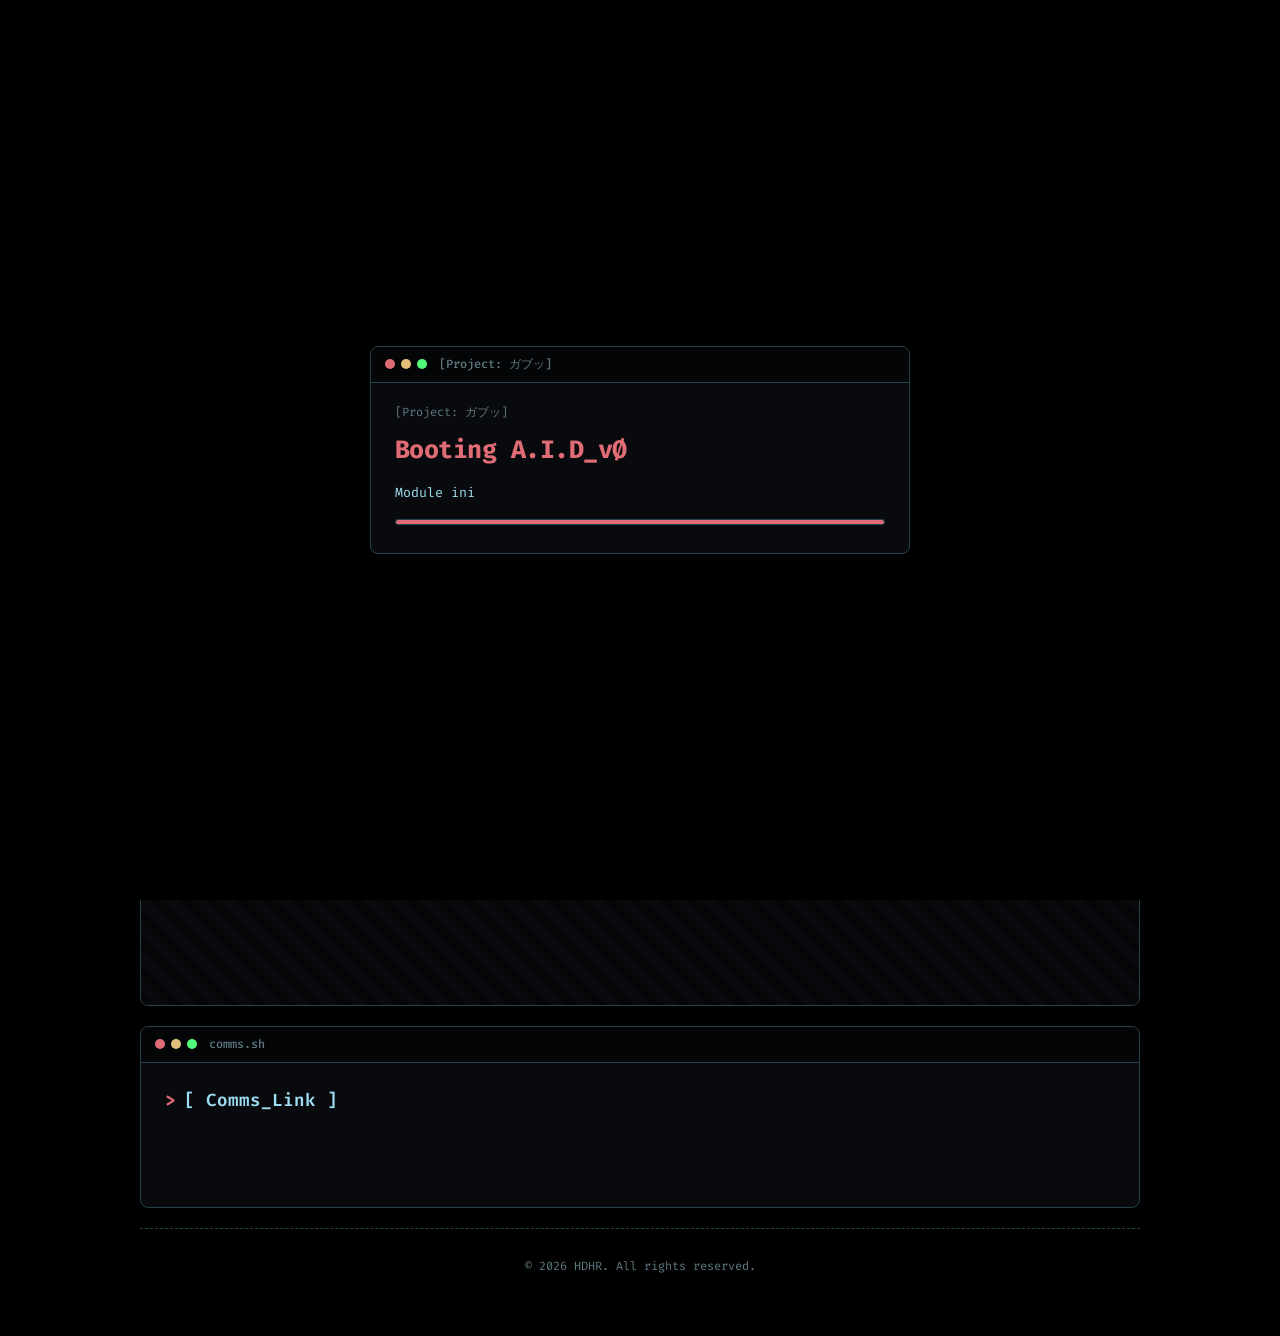
==== commit 73cc3b1a: "Add interactive CLI prompt and technical stack section" ====
--- a/index.html
+++ b/index.html
@@ -60,6 +60,15 @@
                         <p>&gt; Loading modules... <span class="jp-char">「接続中」</span></p>
                         <p>&gt; Module initialized.</p>
                     </div>
+
+                    <!-- Interactive CLI Prompt -->
+                    <div class="interactive-cli" id="cli-container">
+                        <div class="cli-input-line">
+                            <span class="prompt-user">hdhr@bruh</span>:<span class="prompt-path">~</span>$&nbsp;
+                            <input type="text" id="cli-input" placeholder="type 'help' or 'neofetch'..." autocomplete="off" spellcheck="false">
+                        </div>
+                        <div id="cli-output"></div>
+                    </div>
                 </div>
             </section>
 
@@ -88,6 +97,18 @@
                             <div class="card-label">Bio</div>
                             <div class="card-val code-style">$ cat /dev/soul | grep "truth" // My therapist told me to be more open, so here I am.</div>
                         </div>
+                        <div class="profile-card full-width-card">
+                            <div class="card-label">Technical Stack</div>
+                            <div class="skills-badges">
+                                <span class="badge badge-python">Python</span>
+                                <span class="badge badge-js">JavaScript</span>
+                                <span class="badge badge-docker">Docker</span>
+                                <span class="badge badge-html">HTML5/CSS3</span>
+                                <span class="badge badge-confidential">Linux & Self-Hosted</span>
+                                <span class="badge badge-html">Git</span>
+                                <span class="badge badge-docker">REST APIs</span>
+                            </div>
+                        </div>
                     </div>
                 </div>
             </section>
@@ -132,9 +153,9 @@
                         <div class="project-item">
                             <div class="project-header">
                                 <h3><a href="https://ai.hdhr.my.id/" target="_blank">Odysseus Chat</a></h3>
-                                <span class="badge badge-odysseus">Odysseus</span>
-                            </div>
-                            <p>Self-hosted Odysseus instance experiment, an AI workspace project by PewDiePie with chat, agents, tools, memory, docs, and model testing. (Odysseus)</p>
+                                <span class="badge badge-js">Web App</span>
+                            </div>
+                            <p>Self-hosted Odysseus instance experiment, an AI workspace project by PewDiePie with chat, agents, tools, memory, docs, and model testing.</p>
                         </div>
                         <div class="project-item">
                             <div class="project-header">
--- a/style.css
+++ b/style.css
@@ -377,6 +377,62 @@
   font-size: 0.92rem;
 }
 
+/* ── Interactive CLI Prompt ── */
+.interactive-cli {
+  margin-top: 14px;
+  background: var(--bg-alt);
+  border: 1px solid var(--border);
+  border-radius: 6px;
+  padding: 12px 14px;
+}
+
+.cli-input-line {
+  display: flex;
+  align-items: center;
+  font-size: 0.9rem;
+}
+
+#cli-input {
+  flex: 1;
+  background: transparent;
+  border: none;
+  outline: none;
+  color: var(--yellow);
+  font-family: var(--font-family);
+  font-size: 0.9rem;
+}
+
+#cli-output {
+  margin-top: 8px;
+  font-size: 0.88rem;
+  line-height: 1.5;
+}
+
+.cli-log-line {
+  margin: 4px 0;
+  color: var(--fg);
+}
+
+.cli-command-echo {
+  color: var(--muted);
+}
+
+.cli-error {
+  color: var(--red);
+}
+
+.cli-neofetch {
+  white-space: pre-wrap;
+  font-size: 0.82rem;
+  line-height: 1.35;
+  color: var(--fg);
+  background: rgba(4, 5, 7, 0.8);
+  border: 1px dashed var(--border);
+  padding: 10px 14px;
+  border-radius: 6px;
+  margin: 8px 0;
+}
+
 /* ── Dynamic Command Outputs ── */
 [data-command-output] {
   opacity: 0;
@@ -430,6 +486,17 @@
   border-color: var(--red);
 }
 
+.full-width-card {
+  grid-column: 1 / -1;
+}
+
+.skills-badges {
+  display: flex;
+  flex-wrap: wrap;
+  gap: 8px;
+  margin-top: 8px;
+}
+
 .card-label {
   color: var(--muted);
   font-size: 0.8rem;
@@ -456,12 +523,27 @@
   color: var(--green);
 }
 
+/* Pulsing / Blinking Green Online Dot */
 .status-dot {
   width: 8px;
   height: 8px;
   border-radius: 50%;
   background-color: var(--green);
   box-shadow: 0 0 8px var(--green);
+  animation: pulse-dot 1.8s infinite ease-in-out;
+}
+
+@keyframes pulse-dot {
+  0%, 100% {
+    opacity: 1;
+    box-shadow: 0 0 8px var(--green), 0 0 14px var(--green);
+    transform: scale(1);
+  }
+  50% {
+    opacity: 0.35;
+    box-shadow: 0 0 2px var(--green);
+    transform: scale(0.85);
+  }
 }
 
 /* ── Projects Grid & Badges ── */
